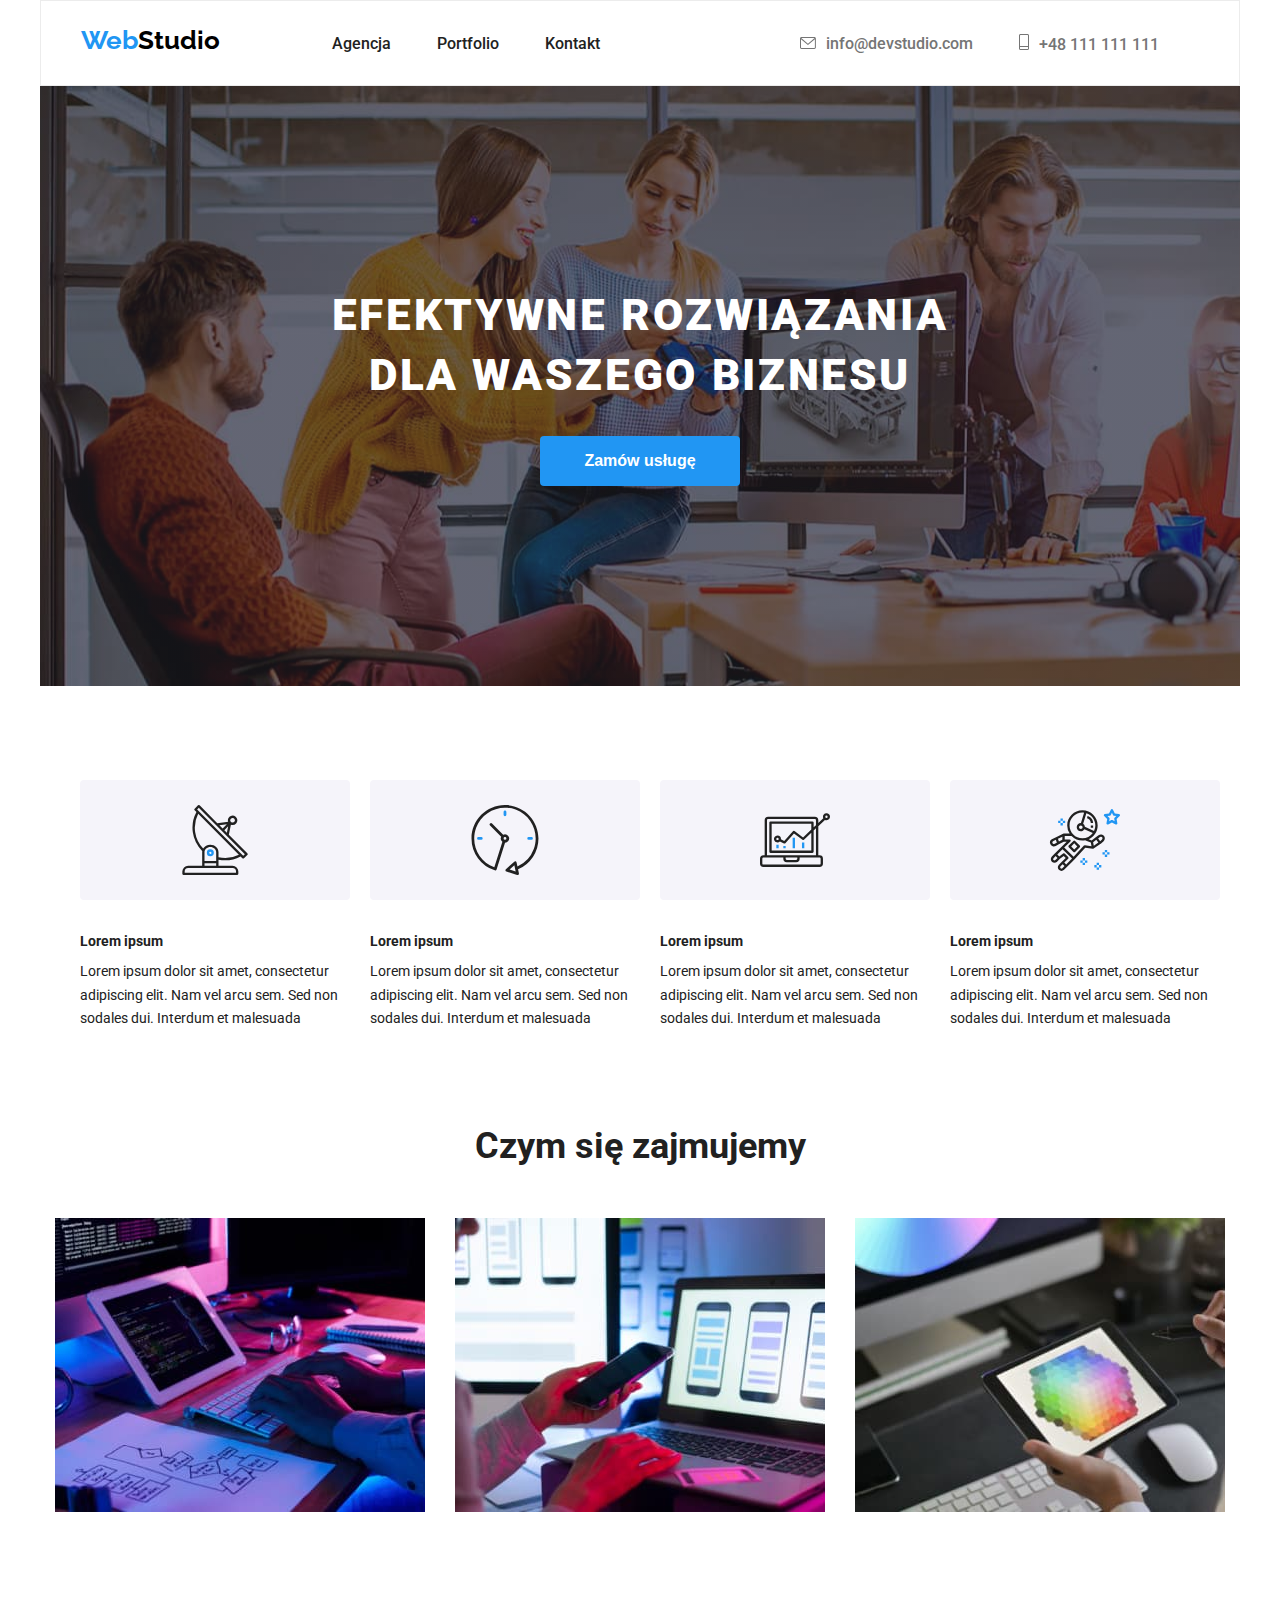
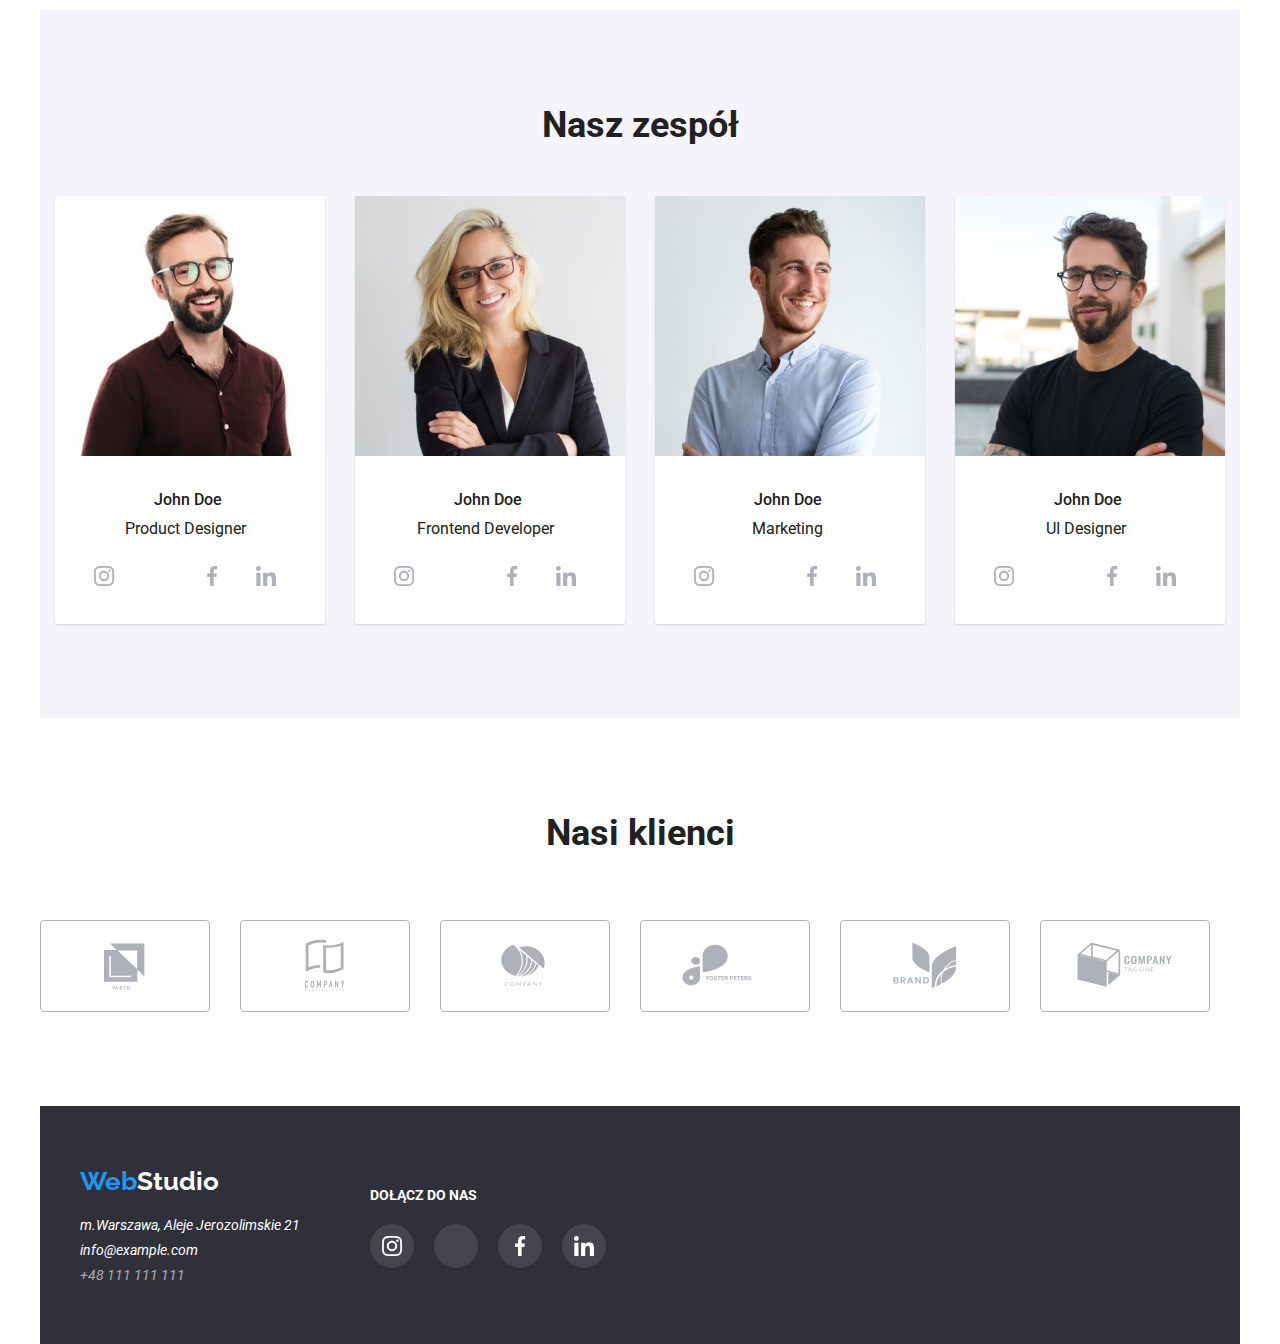
==== index.html @ 2e599bbd "homework-05" ====
<!DOCTYPE html>
<html lang="pl">
  <head class="container">
    <link rel="preconnect" href="https://fonts.googleapis.com" />
    <link rel="preconnect" href="https://fonts.gstatic.com" crossorigin />
    <link
      href="https://fonts.googleapis.com/css2?family=Raleway:wght@700&family=Roboto:wght@400;500;700;900&display=swap"
      rel="stylesheet"
    />
    <title>Studio</title>
    <link
      rel="stylesheet"
      href="https://cdnjs.cloudflare.com/ajax/libs/modern-normalize/1.1.0/modern-normalize.min.css"
      integrity="sha512-wpPYUAdjBVSE4KJnH1VR1HeZfpl1ub8YT/NKx4PuQ5NmX2tKuGu6U/JRp5y+Y8XG2tV+wKQpNHVUX03MfMFn9Q=="
      crossorigin="anonymous"
      referrerpolicy="no-referrer"
    />
    <link rel="stylesheet" href="./css/styles.css" />
  </head>
  <body>
    <header class="container">
      <nav class="section-nav">
        <ul>
          <div class="section-logo">
            <li>
              <a class="fontweight-700 logo" href="./index.html"
                ><span class="web">Web</span><span class="studio">Studio</span></a
              >
            </li>
          </div>
         <div class="navigation"> <div class="section-navlinks">
            <li>
              <a class="fontweight-500 nav-link agency" href="html://agencja.pl"
                >Agencja</a
              >
            </li>
            <li>
              <a class="fontweight-500 nav-link portfolio" href="./portfolio.html"
                >Portfolio</a
              >
            </li>
            <li>
              <a class="fontweight-500 nav-link contact" href="html://kontakt.pl"
                >Kontakt</a
              >
            </li>
          </div>
          <div class="section-navcontacts">
            <li>
              <a class="fontweight-500 nav-link mail contact-mail" href="mailto:info@devstudio.com"
                ><svg class="nav-svg01"><use href="./images/icons.svg#icon-envelope"></use></svg>info@devstudio.com</a
              ></li>
            <li>
              <a class="fontweight-500 nav-link telefon number-contact" href="tel:+48111111111"
                ><svg class="nav-svg02"><use href="./images/icons.svg#icon-phone"></use></svg>+48 111 111 111</a
              >
            </li>
          </div></div>
        </ul>
      </nav>
    </header>
    <main>
      <div class="section-background-1 container">
        <section>
        <h1>EFEKTYWNE ROZWIĄZANIA DLA WASZEGO BIZNESU</h1>
          <button class="button-service fontweight-700" type="button">
            Zamów usługę
          </button>
      </section></div>
      <section class="container">
        <ul class="section-lorem">
          <li class="card"><svg class="group-01"><use href="./images/icons.svg#icon-antenna"></use></svg>
            <h2 class="section-heading fontweight-700">Lorem ipsum</h2>
          <p class="section-text">
            Lorem ipsum dolor sit amet, consectetur adipiscing elit. Nam vel
            arcu sem. Sed non sodales dui. Interdum et malesuada
          </p></li>
          <li class="card"><svg class="group-01"><use href="./images/icons.svg#icon-clock"></use></svg>
            <h2 class="section-heading fontweight-700">Lorem ipsum</h2>
          <p class="section-text">
            Lorem ipsum dolor sit amet, consectetur adipiscing elit. Nam vel
            arcu sem. Sed non sodales dui. Interdum et malesuada
          </p></li>
          <li class="card"><svg class="group-01"><use href="./images/icons.svg#icon-diagram"></use></svg><h2 class="section-heading fontweight-700">Lorem ipsum</h2>
          <p class="section-text">
            Lorem ipsum dolor sit amet, consectetur adipiscing elit. Nam vel
            arcu sem. Sed non sodales dui. Interdum et malesuada
          </p></li>
          <li class="card"><svg class="group-01"><use href="./images/icons.svg#icon-astronaut"></use></svg><h2 class="section-heading fontweight-700">Lorem ipsum</h2>
          <p class="section-text">
            Lorem ipsum dolor sit amet, consectetur adipiscing elit. Nam vel
            arcu sem. Sed non sodales dui. Interdum et malesuada
          </p></li>
        </ul>
      </section>
      <section class="container">
        <h2 class="section-header fontweight-700 container">Czym się zajmujemy</h2>
        <ul class="section-pictures container">
          <li>
            <img class="box-picture"
              src="images/picture1.jpg"
              alt="picture of a computer"
              width="370"
              height="294"
            />
          </li>
          <li>
            <img class="box-picture"
              src="images/picture2.jpg"
              alt="picture of a telephone"
              width="370"
              height="294"
            />
          </li>
          <li>
            <img 
              src="images/picture3.jpg"
              alt="picture of a tablet"
              width="370"
              height="294"
            />
          </li>
        </ul>
      </section>
      <section class="container">
        <h2 class="section-header02 fontweight-700">Nasz zespół</h2>
        <ul class="section-team container">
          <li>
            <figure class="team-member">
              <img
                src="images/picture4.jpg"
                alt="picture of a men with glasses"
                width="270"
                height="260"
              />
              <figcaption>
                <p class="fontweight-500 gallery-name">John Doe</p>
                <p class="gallery-description01">Product Designer</p>
                  <ul class="list-clients">
                    <li class="team-icon">
                      <a class="team-icon-border" href="#">
                        <svg class="list-icons" width="20x" height="20px">
                          <use
                            href="./images/icons.svg#icon-instagram"
                          ></use></svg>
                      </a>
                    </li>
  
                    <li class="team-icon">
                      <a class="team-icon-border" href="#">
                        <svg class="list-icons icon-twitter" width="20x" height="20px">
                          <use href="./images/icons.svg#icon-twitter"></use></svg>
                      </a>
                    </li>
  
                    <li class="team-icon">
                      <a class="team-icon-border" href="#">
                        <svg class="list-icons" width="20x" height="20px">
                          <use href="./images/icons.svg#icon-facebook"></use></svg>
                      </a>
                    </li>
  
                    <li class="team-icon">
                      <a class="team-icon-border" href="#">
                        <svg class="list-icons" width="20x" height="20px">
                          <use href="./images/icons.svg#icon-linkedin"></use></svg>
                      </a>
                    </li>
                  </ul></li>
              </figcaption>
            </figure>
          </li>
          <li>
            <figure class="team-member">
              <img
                src="images/picture5.jpg"
                alt="picture of a woman"
                width="270"
                height="260"
              />
              <figcaption>
                <p class="fontweight-500 gallery-name">John Doe</p>
                <p class="gallery-description02">Frontend Developer</p>
                <ul class="list-clients">
                  <li class="team-icon">
                    <a class="team-icon-border" href="#">
                      <svg class="list-icons" width="20x" height="20px">
                        <use
                          href="./images/icons.svg#icon-instagram"
                        ></use></svg>
                    </a>
                  </li>

                  <li class="team-icon">
                    <a class="team-icon-border" href="#">
                      <svg class="list-icons" width="20x" height="20px">
                        <use href="./images/icons.svg#icon-twitter"></use></svg>
                    </a>
                  </li>

                  <li class="team-icon">
                    <a class="team-icon-border" href="#">
                      <svg class="list-icons" width="20x" height="20px">
                        <use href="./images/icons.svg#icon-facebook"></use></svg>
                    </a>
                  </li>

                  <li class="team-icon">
                    <a class="team-icon-border" href="#">
                      <svg class="list-icons" width="20x" height="20px">
                        <use href="./images/icons.svg#icon-linkedin"></use></svg>
                    </a>
                  </li>
                </ul>
              </figcaption>
            </figure>
          </li>
          <li>
            <figure class="team-member">
              <img
                src="images/picture6.jpg"
                alt="mpicture of a happy men"
                width="270"
                height="260"
              />
              <figcaption>
                <p class="fontweight-500 gallery-name">John Doe</p>
                <p class="gallery-description03">Marketing</p>
                <ul class="list-clients">
                  <li class="team-icon">
                    <a class="team-icon-border" href="#">
                      <svg class="list-icons" width="20x" height="20px">
                        <use
                          href="./images/icons.svg#icon-instagram"
                        ></use></svg>
                    </a>
                  </li>

                  <li class="team-icon">
                    <a class="team-icon-border" href="#">
                      <svg class="list-icons" width="20x" height="20px">
                        <use href="./images/icons.svg#icon-twitter-1"></use></svg>
                    </a>
                  </li>

                  <li class="team-icon">
                    <a class="team-icon-border" href="#">
                      <svg class="list-icons" width="20x" height="20px">
                        <use href="./images/icons.svg#icon-facebook"></use></svg>
                    </a>
                  </li>

                  <li class="team-icon">
                    <a class="team-icon-border" href="#">
                      <svg class="list-icons" width="20x" height="20px">
                        <use href="./images/icons.svg#icon-linkedin"></use></svg>
                    </a>
                  </li>
                </ul>
              </figcaption>
            </figure>
          </li>
          <li>
            <figure class="team-member02">
              <img
                src="images/picture7.jpg"
                alt="picture of a men"
                width="270"
                height="260"
              />
              <figcaption>
                <p class="fontweight-500 gallery-name">John Doe</p>
                <p class="gallery-description04">UI Designer</p>
                <ul class="list-clients">
                  <li class="team-icon">
                    <a class="team-icon-border" href="#">
                      <svg class="list-icons" width="20x" height="20px">
                        <use
                          href="./images/icons.svg#icon-instagram"
                        ></use></svg>
                    </a>
                  </li>

                  <li class="team-icon">
                    <a class="team-icon-border" href="#">
                      <svg class="list-icons" width="20x" height="20px">
                        <use href="./images/icons.svg#icon-twitter"></use></svg>
                    </a>
                  </li>

                  <li class="team-icon">
                    <a class="team-icon-border" href="#">
                      <svg class="list-icons" width="20x" height="20px">
                        <use href="./images/icons.svg#icon-facebook"></use></svg>
                    </a>
                  </li>

                  <li class="team-icon">
                    <a class="team-icon-border" href="#">
                      <svg class="list-icons" width="20x" height="20px">
                        <use href="./images/icons.svg#icon-linkedin"></use></svg>
                    </a>
                  </li>
                </ul>
              </figcaption>
            </figure>
          </li>
        </ul>
      </section>
      <section class="container">
        <h2 class="section-header03 fontweight-700">Nasi klienci</h2>
        <ul class="list-clients">
          <li class="item-client">
            <a class="item-border" href="#">
              <svg class="list-icons" width="106x" height="60.04px">
                <use href="./images/icons.svg#icon-client1"></use></svg>
            </a>
          </li>

          <li class="item-client">
            <a class="item-border" href="#">
              <svg class="list-icons" width="106x" height="60.04px">
                <use href="./images/icons.svg#icon-client2"></use></svg>
            </a>
          </li>

          <li class="item-client">
            <a class="item-border" href="#">
              <svg class="list-icons" width="106x" height="60.04px">
                <use href="./images/icons.svg#icon-client3"></use></svg>
            </a>
          </li>

          <li class="item-client">
            <a class="item-border" href="#">
              <svg class="list-icons" width="106x" height="60.04px">
                <use href="./images/icons.svg#icon-client4"></use></svg>
            </a>
          </li>

          <li class="item-client">
            <a class="item-border" href="#">
              <svg class="list-icons" width="106x" height="60.04px">
                <use href="./images/icons.svg#icon-client5"></use></svg>
            </a>
          </li>

          <li class="item-client">
            <a class="item-border" href="#">
              <svg class="list-icons" width="106x" height="60.04px">
                <use href="./images/icons.svg#icon-client6"></use></svg>
            </a>
          </li>
        </ul>
        </section>
    </main>
    <footer class="container section-footer footer01">
      <div class="foot-addres">
      <a class="fontweight-700 logo logo-footer" href="html://webstudio.pl"
        ><span class="web">Web</span><span class="studio2">Studio</span></a
      >
<address class="address-footer">
        <p class="address">m.Warszawa, Aleje Jerozolimskie 21</p>
        <p class="mail footer-link">info@example.com</p>
        <p class="number footer-link">+48 111 111 111</p>
        </div></div>
        <div class="social-media-box">
        <p class="fontweight-700 text-footer">DOŁĄCZ DO NAS</p>
    
          <ul class="list-social-media">
            <li class="social-media-icon">
              <a class="social-media-icon-border" href="#">
                <svg class="list-icons" width="20x" height="20px">
                  <use href="./images/icons.svg#icon-instagram"></use></svg>
              </a>
            </li>

            <li class="social-media-icon">
              <a class="social-media-icon-border" href="#">
                <svg class="list-icons" width="20x" height="20px">
                  <use href="./images/icons.svg#icon-twitter"></use></svg>
              </a>
            </li>

            <li class="social-media-icon">
              <a class="social-media-icon-border" href="#">
                <svg class="list-icons" width="20x" height="20px">
                  <use href="./images/icons.svg#icon-facebook"></use></svg>
              </a>
            </li>

            <li class="social-media-icon">
              <a class="social-media-icon-border" href="#">
                <svg class="list-icons" width="20x" height="20px">
                  <use href="./images/icons.svg#icon-linkedin"></use></svg>
              </a>
            </li>
          </ul>
        </address>
    </footer>
  </body>
</html>
---- css/styles.css ----
:root{
    --accent-color:#2196f3;
    --white-text:#ffffff;
    --black-text:#000000;
    --main-text-color:#212121;
    --main-description-color:#757575;
    --footer-background: #2f303a;
    --bottom-main-description-color: rgba(255, 255, 255, 0.6);
    --footer-socialmedia-icon: rgba(255, 255, 255, 0.1);
    --portfolio-filter:#f5f4fa;
   


    --background-color: #e5e5e5;
    --footer-address:#ffffff99;
    --color-one: #EEEEEE;
    --color-two: #ECECEC;
    --color-04:#AFB1B8;
}

/* Global */

*,
*::before,
*::after {
    margin: 0;
   padding: 0;
   box-sizing: border-box;
   }

/* Header */

/* Main Header */

/* Our assests */

/* What we do */

/* Our team */

/* Our clients */

/* Footer */

/* Portfolio */


.fontweight-500{
    font-weight: 500;
}
.fontweight-600{
    font-weight: 600;
}
.fontweight-700{
    font-weight: 700;
}
header{
    margin: 0 auto;
    background-color:var(--white-text);
}
main{
    margin: 0 auto;
}
.nav-link:hover, .nav-link:focus{
    color:var(--accent-color);
    font-size: 14px;
    line-height: 1.14;
    text-decoration: none;
}
.agency{
    text-decoration: none;
    color: var(--main-text-color);
}
.portfolio{
    text-decoration: none;
    color: var(--main-text-color);
}
.contact{
    text-decoration: none;
    color: var(--main-text-color);
}
body{
    font-family: "Roboto", "sans-serif";
    color: var(--main-text-color);
    background-color: var(--white-text);
}
button:hover, button:focus{
    color: var(--white-text);
    background-color: var(--accent-color);
    cursor: pointer;
    box-shadow: 0px 3px 1px 0px #0000001A;
}
.gallery{
    font-size: 18px;
    line-height: 2;
}
.gallery-title {
    font-size: 16px;
    line-height: 1.88;
}
.logo{
    font-size: 26px;
    font-family: "Raleway", "sans-serif";
    line-height: 1.19;
    text-decoration: none;
    padding-left: 40px;
}
footer{
    margin: 0 auto;
    background-color: var(--footer-background);
}
address{
    color: var(--footer-address);
    font-size: 14px;
    line-height: 1.17;
}
.web{
    color:var(--accent-color);
}
.studio{
    color:var(--black-text);
    text-decoration: none;
}
.studio2{
    color:var(--white-text);
    text-decoration: none;
}
span[mail]{
   cursor: pointer;
}
h1{
    color:var(--white-text);
    font-size: 44px;
    line-height: 1.36;
    font-weight: 900;
    padding-top: 200px;
    padding-left: 250px;
    padding-right: 250px;
    letter-spacing: 0.06em;
    text-align: center;
    
}
.button-service{
    color:var(--white-text);
    background-color: var(--accent-color);
    cursor:default;
    font-size: 16px;
    line-height: 1.88;
    border-radius: 4px;
    border: #2196f3;
    margin-top: 30px;
    width:200px;
    height: 50px;
    align-items: center;
    margin-bottom: 200px;
    margin-left: 500px;
    

}
.section-header{
    font-size: 36px;
    line-height: 1.17;
    flex-wrap: nowrap;
    text-align: center;
    padding-top:94px;
}
.section-header02{
    font-size: 36px;
    line-height: 1.17;
    flex-wrap: nowrap;
    text-align: center;
    padding-top: 94px;
    background-color: var(--portfolio-filter);
    margin:auto;
}
.section-header03{
    font-size: 36px;
    line-height: 1.17;
    flex-wrap: nowrap;
    text-align: center;
    padding-top: 94px;
    margin:auto;
}
.section-heading{
    line-height: 1.14;
    font-size: 14px;
    margin-top: 30px;
}
.section-text{
     line-height: 1.71;
    font-size: 14px;
}
.gallery-name{
    font-size: 16px;
    line-height: 1.19;
    padding-left: 99px;
    padding-right: 99px;
    margin-top: 30px;
}
.gallery-description01{
   font-size: 16px;
    line-height: 1.19;
    padding-left: 70px;
    padding-right: 70px;
    margin-top: 10px;
}
.gallery-description02{
    font-size: 16px;
     line-height: 1.19;
     padding-left: 62px;
     padding-right: 61px;
     margin-top: 10px;
 }
 .gallery-description03{
    font-size: 16px;
     line-height: 1.19;
     padding-left: 97px;
     padding-right: 97px;
     margin-top: 10px;
 }
 .gallery-description04{
    font-size: 16px;
     line-height: 1.19;
     padding-left: 92px;
     padding-left: 91px;
     margin-top: 10px;
 }
 span[mail2]{
    cursor: pointer;
 }
 .mail2{
    cursor: pointer;
    margin-top: 9px;
    color: var(--main-text-color);
    text-decoration: none;
}
.number-contact{
color: var(--main-description-color);
text-decoration: none;
}

.contact-mail{
    text-decoration: none;
    color:var(--main-description-color);
}
.mail{
    cursor: pointer;
    margin-top: 9px;
}
.footer-link:hover, .footer-link:focus{
    color:var(--accent-color);
    font-size: 14px;
    line-height: 1.14;
}
.container{
    width: 1200px;
    margin:0 auto;
}
.section-nav{
    border: 1px solid var(--color-two);
    justify-content: space-between;
}
.navigation{
    display: inline-flex;
    align-content: space-between;
    align-items: center;
}
.section-navlinks{
    display: inline-flex;
    list-style: none;
    color: var(--main-text-color);
    padding-left: 15px;
    gap:46px;
        margin-left: 93px;
        padding-top: 32px;
        padding-bottom: 32px;
    }
.section-logo{
    display: inline-flex;
    list-style: none;
    padding-top: 24px;
    padding-bottom: 25px;
    
}
.section-navcontacts{
    display: inline-flex;
    list-style: none;
    color: var(--main-description-color);
gap:46px;
padding-left: 200px;}
.section-lorem{
    display:flex;
    list-style: none;
    padding-top: 94px;
    padding-left: 40px;
    }
    .section-text{
        margin-top: 10px;
    }
.section-pictures{
    display: inline-flex;
    list-style: none;
    justify-content: center;
    padding-bottom: 94px;
    padding-top: 50px;
    padding-left: 215px;
    padding-right: 215px;
}
.section-team{
    display: inline-flex;
    list-style: none;
    background-color: var(--portfolio-filter);
    padding-top: 50px;
    padding-left: 15px;
    padding-bottom: 94px;

}
.section-footer{
    text-decoration: none;
    padding-top: 60px;
    display: flex;
    flex-direction: row;
}
.logo-footer{
    padding-left: 40px;

}
.section-buttons{
    display: inline-flex;
    list-style: none;
    justify-content: center;
}
.section-cards{
    display:flex;
    list-style: none;
    justify-content: center;
    flex-wrap: wrap;
    row-gap: 30px;
    padding-bottom: 94px;
    margin-top: 56px;
}
.section-photo:hover{
    box-shadow: 1px 4px 6px 0px rgba(0, 0, 0, 0.1);
}
.section-photo2:hover{
    box-shadow: 0px 3px rgba(0, 0, 0, 0.1);
    }
.buttons{
    border-radius: 4px;
    border-color: var(--portfolio-filter);
    margin-right: 8px;
}
.section-photo{
    border: 1px solid var(--color-one);
    margin-right: 30px;
    margin-bottom: 30px;
}
.section-photo2{
    border: 1px solid var(--color-one);
    margin-right: 30px;
    margin-bottom: 30px;
}
.lorem-title01{
    padding-left: 215px;
    padding-top: 94px;
    
}
.lorem-text01{
    padding-top: 94px;
    margin-top: 10px;
}
.buttons{
    font-size: 16px;
    line-height: 1.14;
    padding-top: 6px;
    padding-left: 22px;
    padding-bottom: 6px;
    padding-right: 22px;
    height: 38px;

}
.buttons1{
    width: 121px;
}
.buttons2{
    width: 93px;
}
.buttons3{
    width: 114px;
}
.buttons4{
    width: 91px;
}
.buttons5{
    border-radius: 4px;
    border-color: var(--portfolio-filter);
    width: 121px;
    height: 38px;
}
.section-buttons{
    margin-top:94px;
    margin-bottom: 50px;
}
.cards{
    width: 370px;
    height:404px;
}
.card-title{
    padding-left: 24px;
    padding-right: 24px;
    margin-top: 20px;
}
.card-subtitle{
    padding-left: 24px;
    padding-right: 24px;
    padding-bottom: 20px;
    margin-top: 4px;
}
.card-photo{
    flex-basis: calc((100% - (2 * 30px)) / 3);
}
.address-footer{
    padding-left: 40px;
    text-decoration: none;
    padding-bottom: 60px;
    color: var(--white-text);
}
.team-member{
    border-radius:3px;
    border-color: rgba(0,0,0,0.12);
    width: 270px;
    height: 428px;
    margin-right: 30px;
    background-color:var(--white-text);
    box-shadow: 0px 1px 2px rgba(0, 0, 0, 0.14);
}
.team-member02{
    border-radius:3px;
    border-color: rgba(0,0,0,0.12);
    width: 270px;
    height: 428px;
    background-color:var(--white-text);
    box-shadow: 0px 1px 2px rgba(0, 0, 0, 0.14);
}
.box-picture{
    margin-right: 30px;
}
.address{
margin-top: 20px;
}
.number{
    margin-top: 9px;
    color: var(--footer-address);
}
.tekstowa-klasa{
    display: flex;
    justify-content: center;
}
.sort{
    margin:0 auto;
}
.group-01{
    background-color: var(--portfolio-filter);
    width: 270px;
    height: 120px;
    border-radius: 4px;
    padding-top: 25px;
    padding-bottom: 25px;
}
.group-02{
width: 206px;
height: 56px;
margin-top: 16px;
justify-content: center;
padding-left: 35px;
}
.nav-svg01{
    width: 16px;
    height: 12px;
    margin-right: 10px;
    color:var(--main-description-color);
}
.nav-svg02{
    width: 10px;
    height: 16px;
    margin-right: 10px;
}
.nav-svg01:hover,
.nav-svg01:focus {
stroke: var(--accent-color);
}
.nav-svg02:hover,
.nav-svg02:focus {
  stroke: var(--accent-color);
}
 
.clients{
    display: inline-flex;
    list-style: none;
    margin-top: 50px;
    padding-bottom: 94px;
 justify-content: center;
 padding-left: 10px;
}

.client{
    width: 170px;
    height: 92px;
    border: solid 1px;
    border-color: var(--color-04);
    border-radius: 4px;
    padding-top: 20px;
    padding-bottom: 18px;
    margin-right: 30px;
}
.client02{
    width: 170px;
    height: 92px;
    border: solid 1px;
    border-color: var(--color-04);
    border-radius: 4px;
    padding-top: 20px;
    padding-bottom: 18px;
}
.text-footer{
    color: var(--white-text);
    font-family: "Roboto", "sans-serif";
    font-size: 14px;
    line-height: 1.14;
    display: flex;
    flex-direction: column;
    padding-top: 10px;
   
}
.social-links{
    margin-top: 20px;
    display: flex;
    flex-direction: row;
    list-style: none;
}
.social-links2{
    margin-top: 20px;
    display: flex;
    flex-direction: row;
}
.social-link{
    width: 20px;
    height: 20px;
    margin-right:10px;
    align-items: center;
}
.social-media-border{
    display: flex;
align-items: center;
    width: 44px;
    height: 44px;
    background-color: var(--footer-socialmedia-icon);
    border-radius: 50px;
}
.social-media-border:hover, 
.social-media-border:focus{
    cursor: pointer;
background-color: var(--accent-color);

}
.client:hover{
    border-color: var(--accent-color);
    color:var(--accent-color);
    cursor: pointer;
}
.client02{
    border-color: var(--accent-color);
}
.foot-addres{
display: flex;
flex-direction: column;
}
.media{
    background-color: #FFFFFF;
    width: 44px;
    height: 44px;
}
.media1{
    color: solid #AFB1B8;
}
.section-background-1 {
    background:linear-gradient(
        to bottom,
        rgba(47, 48, 58, 0.4) 0%,
        rgba(47, 48, 58, 0.4) 50%
      ),
      url(../images/team.jpg);
    max-width: 1600px;
  }
  .list-clients {
    display: flex;
    justify-content: center;
    margin-top: 16px;
  }
  
.team-icon {
    margin-right: 10px;
    padding-bottom: 30px;
    display: flex;
    align-items: center;
  }
  .team-icon-border {
    text-decoration: none;
    display: flex;
    align-items: center;
    width: 44px;
    height: 44px;
    border-radius: 50px;
  }  
  .list-icons {
    text-decoration: none;
  }
  .team-icon-border:hover,
  .team-icon-border:focus {
    --color3: var(--white-text);
    background-color: var(--accent-color);
  }  
  .list-social-media {
    display: flex;
    justify-content: center;
    text-decoration: none;
    list-style: none;
    margin-top: 20px;
  }
  .social-media-icon {
    margin-right: 20px;
    --color3: var(--white-text);
  }
  .social-media-box {
    display: flex;
    flex-wrap: wrap;
    width: 206px;
    height: 80px;
    margin-left: 70px;
    padding-top: 12px;
  }
  .social-media-icon-border:hover,
.social-media-icon-border:focus {
  background-color: var(--accent-color);
}
.social-media-icon-border{
    width: 44px;
    height: 44px;
    border-radius: 50px;
}
.list-clients {
    display: flex;
    justify-content: center;
  }
  .item-client {
    margin-right: 30px;
    list-style: none;
    margin-top: 50px;
    padding-bottom: 94px;
  justify-content: center;

  }
  .item-border {
    text-decoration: none;
    display: flex;
    align-items: center;
    width: 170px;
    height: 92px;
    border: 1px solid #afb1b8;
    border-radius: 4px;
  }
  .item-border:hover,
.item-border:focus {
  border: 1px solid var(--accent-color);
  --color3: var(--accent-color);
  --color2: var(--accent-color);
}
.list-icons {
    list-style: none;
  }
  .social-media-icon-border{
    text-decoration: none;
    display: flex;
    align-items: center;
    width: 44px;
    height: 44px;
    background-color: var(--footer-socialmedia-icon);
    border-radius: 50px;}
    .icon-twitter{
        fill:#afb1b8;}
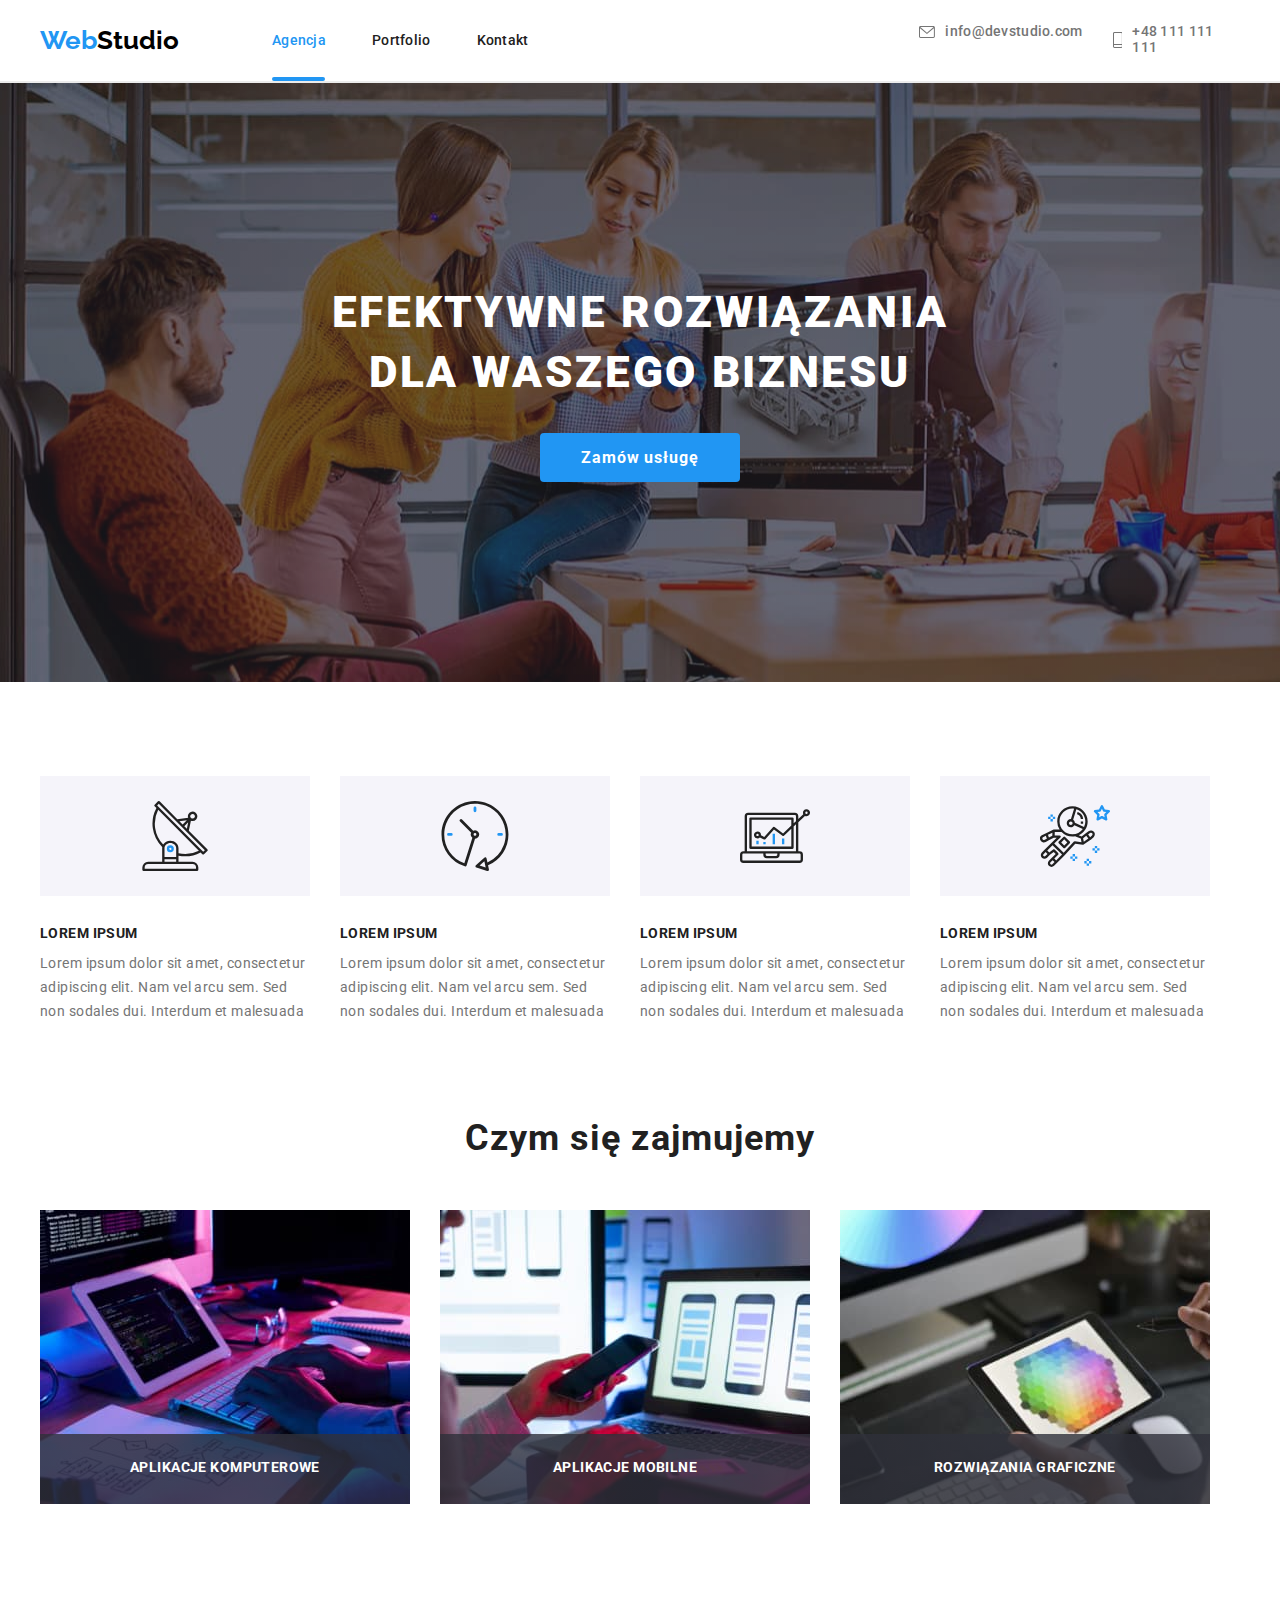
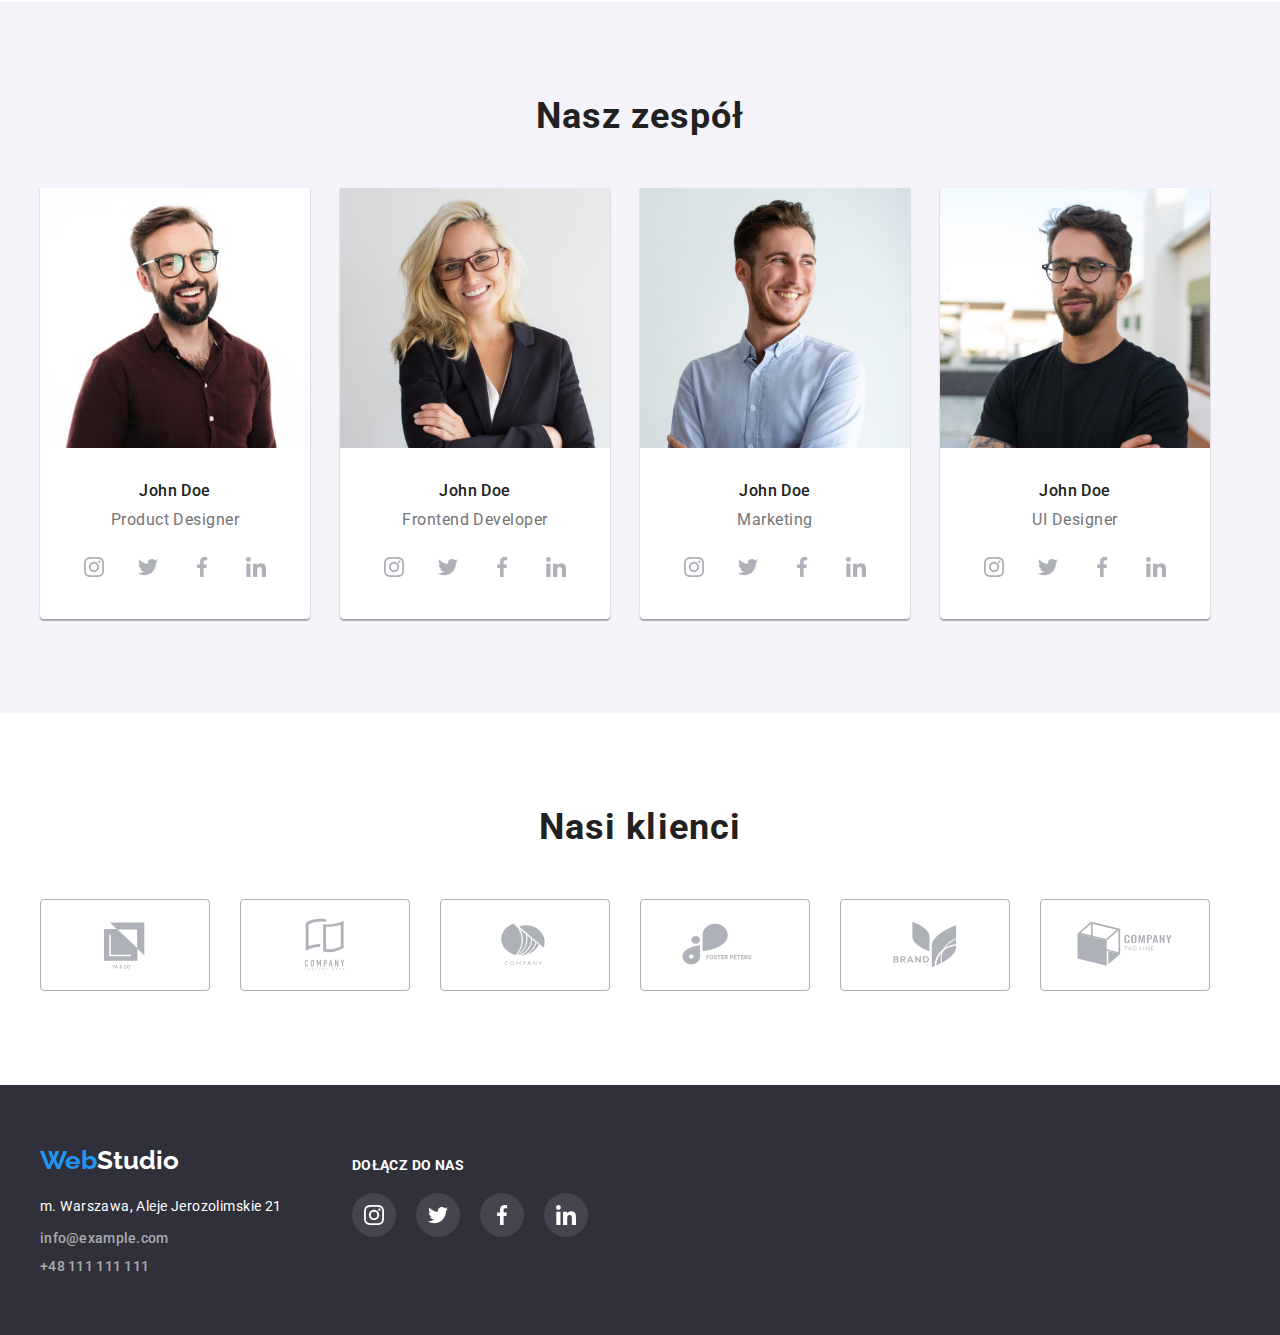
==== commit f80bcd8d: "homework05" ====
--- a/index.html
+++ b/index.html
@@ -1,13 +1,16 @@
 <!DOCTYPE html>
 <html lang="pl">
-  <head class="container">
+  <head>
+    <meta charset="UTF-8" />
+    <meta http-equiv="X-UA-Compatible" content="IE=edge" />
+    <meta name="viewport" content="width=device-width, initial-scale=1.0" />
+    <title>Studio</title>
     <link rel="preconnect" href="https://fonts.googleapis.com" />
     <link rel="preconnect" href="https://fonts.gstatic.com" crossorigin />
     <link
       href="https://fonts.googleapis.com/css2?family=Raleway:wght@700&family=Roboto:wght@400;500;700;900&display=swap"
       rel="stylesheet"
     />
-    <title>Studio</title>
     <link
       rel="stylesheet"
       href="https://cdnjs.cloudflare.com/ajax/libs/modern-normalize/1.1.0/modern-normalize.min.css"
@@ -15,388 +18,423 @@
       crossorigin="anonymous"
       referrerpolicy="no-referrer"
     />
-    <link rel="stylesheet" href="./css/styles.css" />
+    <link href="css/styles.css" rel="stylesheet" />
   </head>
   <body>
-    <header class="container">
-      <nav class="section-nav">
-        <ul>
-          <div class="section-logo">
-            <li>
-              <a class="fontweight-700 logo" href="./index.html"
-                ><span class="web">Web</span><span class="studio">Studio</span></a
+    <header>
+      <div class="container">
+        <div class="box1">
+          <a class="logo-black" href="./index.html"
+            ><span class="logo-web">Web</span>Studio</a
+          >
+          <nav>
+            <ul class="navigation-links">
+              <li class="list-navigation">
+                <a class="link-active" href="./index.html">Agencja</a>
+              </li>
+              <li class="list-navigation">
+                <a class="link" href="./portfolio.html">Portfolio</a>
+              </li>
+              <li class="list-navigation">
+                <a class="link" href="#">Kontakt</a>
+              </li>
+            </ul>
+          </nav>
+          <ul class="contact-links-top">
+            <li class="list-contact">
+              <a class="link-contact" href="mailto:info@devstudio.com">
+                <svg class="icons-contact" width="16px" height="12px">
+                  <use href="./images/icons.svg#icon-envelope"></use></svg
+                >info@devstudio.com</a
               >
             </li>
-          </div>
-         <div class="navigation"> <div class="section-navlinks">
-            <li>
-              <a class="fontweight-500 nav-link agency" href="html://agencja.pl"
-                >Agencja</a
+            <li class="list-contact">
+              <a class="link-contact" href="tel:+48111111111"
+                ><svg class="icons-contact" width="10px" height="16px">
+                  <use href="./images/icons.svg#icon-phone"></use></svg
+                >+48 111 111 111</a
               >
             </li>
-            <li>
-              <a class="fontweight-500 nav-link portfolio" href="./portfolio.html"
-                >Portfolio</a
-              >
-            </li>
-            <li>
-              <a class="fontweight-500 nav-link contact" href="html://kontakt.pl"
-                >Kontakt</a
-              >
-            </li>
-          </div>
-          <div class="section-navcontacts">
-            <li>
-              <a class="fontweight-500 nav-link mail contact-mail" href="mailto:info@devstudio.com"
-                ><svg class="nav-svg01"><use href="./images/icons.svg#icon-envelope"></use></svg>info@devstudio.com</a
-              ></li>
-            <li>
-              <a class="fontweight-500 nav-link telefon number-contact" href="tel:+48111111111"
-                ><svg class="nav-svg02"><use href="./images/icons.svg#icon-phone"></use></svg>+48 111 111 111</a
-              >
-            </li>
-          </div></div>
-        </ul>
-      </nav>
+          </ul>
+        </div>
+      </div>
+      <div class="header-line"></div>
     </header>
     <main>
-      <div class="section-background-1 container">
-        <section>
-        <h1>EFEKTYWNE ROZWIĄZANIA DLA WASZEGO BIZNESU</h1>
-          <button class="button-service fontweight-700" type="button">
-            Zamów usługę
-          </button>
-      </section></div>
-      <section class="container">
-        <ul class="section-lorem">
-          <li class="card"><svg class="group-01"><use href="./images/icons.svg#icon-antenna"></use></svg>
-            <h2 class="section-heading fontweight-700">Lorem ipsum</h2>
-          <p class="section-text">
-            Lorem ipsum dolor sit amet, consectetur adipiscing elit. Nam vel
-            arcu sem. Sed non sodales dui. Interdum et malesuada
-          </p></li>
-          <li class="card"><svg class="group-01"><use href="./images/icons.svg#icon-clock"></use></svg>
-            <h2 class="section-heading fontweight-700">Lorem ipsum</h2>
-          <p class="section-text">
-            Lorem ipsum dolor sit amet, consectetur adipiscing elit. Nam vel
-            arcu sem. Sed non sodales dui. Interdum et malesuada
-          </p></li>
-          <li class="card"><svg class="group-01"><use href="./images/icons.svg#icon-diagram"></use></svg><h2 class="section-heading fontweight-700">Lorem ipsum</h2>
-          <p class="section-text">
-            Lorem ipsum dolor sit amet, consectetur adipiscing elit. Nam vel
-            arcu sem. Sed non sodales dui. Interdum et malesuada
-          </p></li>
-          <li class="card"><svg class="group-01"><use href="./images/icons.svg#icon-astronaut"></use></svg><h2 class="section-heading fontweight-700">Lorem ipsum</h2>
-          <p class="section-text">
-            Lorem ipsum dolor sit amet, consectetur adipiscing elit. Nam vel
-            arcu sem. Sed non sodales dui. Interdum et malesuada
-          </p></li>
-        </ul>
-      </section>
-      <section class="container">
-        <h2 class="section-header fontweight-700 container">Czym się zajmujemy</h2>
-        <ul class="section-pictures container">
-          <li>
-            <img class="box-picture"
-              src="images/picture1.jpg"
-              alt="picture of a computer"
-              width="370"
-              height="294"
-            />
-          </li>
-          <li>
-            <img class="box-picture"
-              src="images/picture2.jpg"
-              alt="picture of a telephone"
-              width="370"
-              height="294"
-            />
-          </li>
-          <li>
-            <img 
-              src="images/picture3.jpg"
-              alt="picture of a tablet"
-              width="370"
-              height="294"
-            />
-          </li>
-        </ul>
-      </section>
-      <section class="container">
-        <h2 class="section-header02 fontweight-700">Nasz zespół</h2>
-        <ul class="section-team container">
-          <li>
-            <figure class="team-member">
-              <img
-                src="images/picture4.jpg"
-                alt="picture of a men with glasses"
-                width="270"
-                height="260"
-              />
-              <figcaption>
-                <p class="fontweight-500 gallery-name">John Doe</p>
-                <p class="gallery-description01">Product Designer</p>
-                  <ul class="list-clients">
-                    <li class="team-icon">
-                      <a class="team-icon-border" href="#">
-                        <svg class="list-icons" width="20x" height="20px">
-                          <use
-                            href="./images/icons.svg#icon-instagram"
-                          ></use></svg>
-                      </a>
-                    </li>
-  
-                    <li class="team-icon">
-                      <a class="team-icon-border" href="#">
-                        <svg class="list-icons icon-twitter" width="20x" height="20px">
-                          <use href="./images/icons.svg#icon-twitter"></use></svg>
-                      </a>
-                    </li>
-  
-                    <li class="team-icon">
-                      <a class="team-icon-border" href="#">
-                        <svg class="list-icons" width="20x" height="20px">
-                          <use href="./images/icons.svg#icon-facebook"></use></svg>
-                      </a>
-                    </li>
-  
-                    <li class="team-icon">
-                      <a class="team-icon-border" href="#">
-                        <svg class="list-icons" width="20x" height="20px">
-                          <use href="./images/icons.svg#icon-linkedin"></use></svg>
-                      </a>
-                    </li>
-                  </ul></li>
-              </figcaption>
-            </figure>
-          </li>
-          <li>
-            <figure class="team-member">
-              <img
-                src="images/picture5.jpg"
-                alt="picture of a woman"
-                width="270"
-                height="260"
-              />
-              <figcaption>
-                <p class="fontweight-500 gallery-name">John Doe</p>
-                <p class="gallery-description02">Frontend Developer</p>
+      <div class="main-headline-box">
+        <section class="section-background-1">
+          <h1 class="main-headline">
+            EFEKTYWNE ROZWIĄZANIA <br />
+            DLA WASZEGO BIZNESU
+          </h1>
+          <div class="box3">
+            <button type="button" class="service-order" data-modal-open>
+              Zamów usługę
+            </button>
+          </div>
+        </section>
+      </div>
+      <div class="container">
+        <section class="section">
+          <ul class="list-assets">
+            <li class="item-assest">
+              <div class="assets-icon-box">
+                <svg class="icons-assets" width="70px" height="70px">
+                  <use href="./images/icons.svg#icon-antenna"></use>
+                </svg>
+              </div>
+              <h3 class="assets">LOREM IPSUM</h3>
+              <p class="assets-description">
+                Lorem ipsum dolor sit amet, consectetur adipiscing elit. Nam vel
+                arcu sem. Sed non sodales dui. Interdum et malesuada
+              </p>
+            </li>
+            <li class="item-assest">
+              <div class="assets-icon-box">
+                <svg class="icons-assets" width="70px" height="70px">
+                  <use href="./images/icons.svg#icon-clock"></use>
+                </svg>
+              </div>
+              <h3 class="assets">LOREM IPSUM</h3>
+              <p class="assets-description">
+                Lorem ipsum dolor sit amet, consectetur adipiscing elit. Nam vel
+                arcu sem. Sed non sodales dui. Interdum et malesuada
+              </p>
+            </li>
+            <li class="item-assest">
+              <div class="assets-icon-box">
+                <svg class="icons-assets" width="70px" height="70px">
+                  <use href="./images/icons.svg#icon-diagram"></use>
+                </svg>
+              </div>
+              <h3 class="assets">LOREM IPSUM</h3>
+              <p class="assets-description">
+                Lorem ipsum dolor sit amet, consectetur adipiscing elit. Nam vel
+                arcu sem. Sed non sodales dui. Interdum et malesuada
+              </p>
+            </li>
+            <li class="item-assest">
+              <div class="assets-icon-box">
+                <svg class="icons-assets" width="70px" height="70px">
+                  <use href="./images/icons.svg#icon-astronaut"></use>
+                </svg>
+              </div>
+              <h3 class="assets">LOREM IPSUM</h3>
+              <p class="assets-description">
+                Lorem ipsum dolor sit amet, consectetur adipiscing elit. Nam vel
+                arcu sem. Sed non sodales dui. Interdum et malesuada
+              </p>
+            </li>
+          </ul>
+        </section>
+      </div>
+      <div class="container">
+        <section class="section-what-we-do">
+          <h2 class="second-headline">Czym się zajmujemy</h2>
+          <ul class="list-what-we-do">
+            <li class="item-what-we-do">
+              <div class="item-description-background">
+                <img
+                  src="images/what-do-we-do/whatdowedo-1.jpg"
+                  alt="osoba pisząca na komputerze"
+                  width="370"
+                  height="294"
+                />
+                <p class="item-description">Aplikacje komputerowe</p>
+              </div>
+            </li>
+            <li class="item-what-we-do">
+              <div class="item-description-background">
+                <img
+                  src="images/what-do-we-do/whatdowedo-2.jpg"
+                  alt="osoba sprawdzająca powiadomienia na telefonie"
+                  width="370"
+                  height="294"
+                />
+                <p class="item-description">Aplikacje mobilne</p>
+              </div>
+            </li>
+            <li class="item-what-we-do">
+              <div class="item-description-background">
+                <img
+                  src="images/what-do-we-do/whatdowedo-3.jpg"
+                  alt="tablet z paletą kolorów"
+                  width="370"
+                  height="294"
+                />
+                <p class="item-description">Rozwiązania graficzne</p>
+              </div>
+            </li>
+          </ul>
+        </section>
+      </div>
+      <div class="section-background-2">
+        <div class="container">
+          <section class="section">
+            <h2 class="second-headline">Nasz zespół</h2>
+            <ul class="list-team">
+              <li class="item-team">
+                <img
+                  src="images/team-members/team-member-1.jpg"
+                  alt="John Doe Product Designer"
+                  width="270"
+                  height="260"
+                />
+                <h3 class="member-name" lang="en">John Doe</h3>
+                <p class="member-position" lang="en">Product Designer</p>
                 <ul class="list-clients">
                   <li class="team-icon">
                     <a class="team-icon-border" href="#">
                       <svg class="list-icons" width="20x" height="20px">
                         <use
                           href="./images/icons.svg#icon-instagram"
-                        ></use></svg>
-                    </a>
-                  </li>
-
-                  <li class="team-icon">
-                    <a class="team-icon-border" href="#">
-                      <svg class="list-icons" width="20x" height="20px">
-                        <use href="./images/icons.svg#icon-twitter"></use></svg>
-                    </a>
-                  </li>
-
-                  <li class="team-icon">
-                    <a class="team-icon-border" href="#">
-                      <svg class="list-icons" width="20x" height="20px">
-                        <use href="./images/icons.svg#icon-facebook"></use></svg>
-                    </a>
-                  </li>
-
-                  <li class="team-icon">
-                    <a class="team-icon-border" href="#">
-                      <svg class="list-icons" width="20x" height="20px">
-                        <use href="./images/icons.svg#icon-linkedin"></use></svg>
-                    </a>
+                        ></use></svg
+                    ></a>
+                  </li>
+                  <li class="team-icon">
+                    <a class="team-icon-border" href="#">
+                      <svg class="list-icons" width="20x" height="20px">
+                        <use href="./images/icons.svg#icon-twitter"></use></svg
+                    ></a>
+                  </li>
+                  <li class="team-icon">
+                    <a class="team-icon-border" href="#">
+                      <svg class="list-icons" width="20x" height="20px">
+                        <use href="./images/icons.svg#icon-facebook"></use></svg
+                    ></a>
+                  </li>
+                  <li class="team-icon">
+                    <a class="team-icon-border" href="#">
+                      <svg class="list-icons" width="20x" height="20px">
+                        <use href="./images/icons.svg#icon-linkedin"></use></svg
+                    ></a>
                   </li>
                 </ul>
-              </figcaption>
-            </figure>
-          </li>
-          <li>
-            <figure class="team-member">
-              <img
-                src="images/picture6.jpg"
-                alt="mpicture of a happy men"
-                width="270"
-                height="260"
-              />
-              <figcaption>
-                <p class="fontweight-500 gallery-name">John Doe</p>
-                <p class="gallery-description03">Marketing</p>
+              </li>
+              <li class="item-team">
+                <img
+                  src="images/team-members/team-member-2.jpg"
+                  alt="John Doe Frontend Developer"
+                  width="270"
+                  height="260"
+                />
+                <h3 class="member-name" lang="en">John Doe</h3>
+                <p class="member-position" lang="en">Frontend Developer</p>
                 <ul class="list-clients">
                   <li class="team-icon">
                     <a class="team-icon-border" href="#">
                       <svg class="list-icons" width="20x" height="20px">
                         <use
                           href="./images/icons.svg#icon-instagram"
-                        ></use></svg>
-                    </a>
-                  </li>
-
-                  <li class="team-icon">
-                    <a class="team-icon-border" href="#">
-                      <svg class="list-icons" width="20x" height="20px">
-                        <use href="./images/icons.svg#icon-twitter-1"></use></svg>
-                    </a>
-                  </li>
-
-                  <li class="team-icon">
-                    <a class="team-icon-border" href="#">
-                      <svg class="list-icons" width="20x" height="20px">
-                        <use href="./images/icons.svg#icon-facebook"></use></svg>
-                    </a>
-                  </li>
-
-                  <li class="team-icon">
-                    <a class="team-icon-border" href="#">
-                      <svg class="list-icons" width="20x" height="20px">
-                        <use href="./images/icons.svg#icon-linkedin"></use></svg>
-                    </a>
+                        ></use></svg
+                    ></a>
+                  </li>
+                  <li class="team-icon">
+                    <a class="team-icon-border" href="#">
+                      <svg class="list-icons" width="20x" height="20px">
+                        <use href="./images/icons.svg#icon-twitter"></use></svg
+                    ></a>
+                  </li>
+                  <li class="team-icon">
+                    <a class="team-icon-border" href="#">
+                      <svg class="list-icons" width="20x" height="20px">
+                        <use href="./images/icons.svg#icon-facebook"></use></svg
+                    ></a>
+                  </li>
+                  <li class="team-icon">
+                    <a class="team-icon-border" href="#">
+                      <svg class="list-icons" width="20x" height="20px">
+                        <use href="./images/icons.svg#icon-linkedin"></use></svg
+                    ></a>
                   </li>
                 </ul>
-              </figcaption>
-            </figure>
-          </li>
-          <li>
-            <figure class="team-member02">
-              <img
-                src="images/picture7.jpg"
-                alt="picture of a men"
-                width="270"
-                height="260"
-              />
-              <figcaption>
-                <p class="fontweight-500 gallery-name">John Doe</p>
-                <p class="gallery-description04">UI Designer</p>
+              </li>
+              <li class="item-team">
+                <img
+                  src="images/team-members/team-member-3.jpg"
+                  alt="John Doe Marketing"
+                  width="270"
+                  height="260"
+                />
+                <h3 class="member-name" lang="en">John Doe</h3>
+                <p class="member-position">Marketing</p>
                 <ul class="list-clients">
                   <li class="team-icon">
                     <a class="team-icon-border" href="#">
                       <svg class="list-icons" width="20x" height="20px">
                         <use
                           href="./images/icons.svg#icon-instagram"
-                        ></use></svg>
-                    </a>
-                  </li>
-
-                  <li class="team-icon">
-                    <a class="team-icon-border" href="#">
-                      <svg class="list-icons" width="20x" height="20px">
-                        <use href="./images/icons.svg#icon-twitter"></use></svg>
-                    </a>
-                  </li>
-
-                  <li class="team-icon">
-                    <a class="team-icon-border" href="#">
-                      <svg class="list-icons" width="20x" height="20px">
-                        <use href="./images/icons.svg#icon-facebook"></use></svg>
-                    </a>
-                  </li>
-
-                  <li class="team-icon">
-                    <a class="team-icon-border" href="#">
-                      <svg class="list-icons" width="20x" height="20px">
-                        <use href="./images/icons.svg#icon-linkedin"></use></svg>
-                    </a>
+                        ></use></svg
+                    ></a>
+                  </li>
+                  <li class="team-icon">
+                    <a class="team-icon-border" href="#">
+                      <svg class="list-icons" width="20x" height="20px">
+                        <use href="./images/icons.svg#icon-twitter"></use></svg
+                    ></a>
+                  </li>
+                  <li class="team-icon">
+                    <a class="team-icon-border" href="#">
+                      <svg class="list-icons" width="20x" height="20px">
+                        <use href="./images/icons.svg#icon-facebook"></use></svg
+                    ></a>
+                  </li>
+                  <li class="team-icon">
+                    <a class="team-icon-border" href="#">
+                      <svg class="list-icons" width="20x" height="20px">
+                        <use href="./images/icons.svg#icon-linkedin"></use></svg
+                    ></a>
                   </li>
                 </ul>
-              </figcaption>
-            </figure>
-          </li>
-        </ul>
-      </section>
-      <section class="container">
-        <h2 class="section-header03 fontweight-700">Nasi klienci</h2>
-        <ul class="list-clients">
-          <li class="item-client">
-            <a class="item-border" href="#">
-              <svg class="list-icons" width="106x" height="60.04px">
-                <use href="./images/icons.svg#icon-client1"></use></svg>
-            </a>
-          </li>
-
-          <li class="item-client">
-            <a class="item-border" href="#">
-              <svg class="list-icons" width="106x" height="60.04px">
-                <use href="./images/icons.svg#icon-client2"></use></svg>
-            </a>
-          </li>
-
-          <li class="item-client">
-            <a class="item-border" href="#">
-              <svg class="list-icons" width="106x" height="60.04px">
-                <use href="./images/icons.svg#icon-client3"></use></svg>
-            </a>
-          </li>
-
-          <li class="item-client">
-            <a class="item-border" href="#">
-              <svg class="list-icons" width="106x" height="60.04px">
-                <use href="./images/icons.svg#icon-client4"></use></svg>
-            </a>
-          </li>
-
-          <li class="item-client">
-            <a class="item-border" href="#">
-              <svg class="list-icons" width="106x" height="60.04px">
-                <use href="./images/icons.svg#icon-client5"></use></svg>
-            </a>
-          </li>
-
-          <li class="item-client">
-            <a class="item-border" href="#">
-              <svg class="list-icons" width="106x" height="60.04px">
-                <use href="./images/icons.svg#icon-client6"></use></svg>
-            </a>
-          </li>
-        </ul>
+              </li>
+              <li class="item-team">
+                <img
+                  src="images/team-members/team-member-4.jpg"
+                  alt="John Doe UI Designer"
+                  width="270"
+                  height="260"
+                />
+                <h3 class="member-name" lang="en">John Doe</h3>
+                <p class="member-position" lang="en">UI Designer</p>
+                <ul class="list-clients">
+                  <li class="team-icon">
+                    <a class="team-icon-border" href="#">
+                      <svg class="list-icons" width="20x" height="20px">
+                        <use
+                          href="./images/icons.svg#icon-instagram"
+                        ></use></svg
+                    ></a>
+                  </li>
+                  <li class="team-icon">
+                    <a class="team-icon-border" href="#">
+                      <svg class="list-icons" width="20x" height="20px">
+                        <use href="./images/icons.svg#icon-twitter"></use></svg
+                    ></a>
+                  </li>
+                  <li class="team-icon">
+                    <a class="team-icon-border" href="#">
+                      <svg class="list-icons" width="20x" height="20px">
+                        <use href="./images/icons.svg#icon-facebook"></use></svg
+                    ></a>
+                  </li>
+                  <li class="team-icon">
+                    <a class="team-icon-border" href="#">
+                      <svg class="list-icons" width="20x" height="20px">
+                        <use href="./images/icons.svg#icon-linkedin"></use></svg
+                    ></a>
+                  </li>
+                </ul>
+              </li>
+            </ul>
+          </section>
+        </div>
+      </div>
+      <div class="container">
+        <section class="section">
+          <h2 class="second-headline">Nasi klienci</h2>
+          <ul class="list-clients">
+            <li class="item-client">
+              <a class="item-border" href="#">
+                <svg class="list-icons" width="106x" height="60.04px">
+                  <use href="./images/icons.svg#icon-client1"></use></svg
+              ></a>
+            </li>
+            <li class="item-client">
+              <a class="item-border" href="#">
+                <svg class="list-icons" width="106x" height="60.04px">
+                  <use href="./images/icons.svg#icon-client2"></use></svg
+              ></a>
+            </li>
+            <li class="item-client">
+              <a class="item-border" href="#">
+                <svg class="list-icons" width="106x" height="60.04px">
+                  <use href="./images/icons.svg#icon-client3"></use></svg
+              ></a>
+            </li>
+            <li class="item-client">
+              <a class="item-border" href="#">
+                <svg class="list-icons" width="106x" height="60.04px">
+                  <use href="./images/icons.svg#icon-client4"></use></svg
+              ></a>
+            </li>
+            <li class="item-client">
+              <a class="item-border" href="#">
+                <svg class="list-icons" width="106x" height="60.04px">
+                  <use href="./images/icons.svg#icon-client5"></use></svg
+              ></a>
+            </li>
+            <li class="item-client">
+              <a class="item-border" href="#">
+                <svg class="list-icons" width="106x" height="60.04px">
+                  <use href="./images/icons.svg#icon-client6"></use></svg
+              ></a>
+            </li>
+          </ul>
         </section>
+      </div>
     </main>
-    <footer class="container section-footer footer01">
-      <div class="foot-addres">
-      <a class="fontweight-700 logo logo-footer" href="html://webstudio.pl"
-        ><span class="web">Web</span><span class="studio2">Studio</span></a
-      >
-<address class="address-footer">
-        <p class="address">m.Warszawa, Aleje Jerozolimskie 21</p>
-        <p class="mail footer-link">info@example.com</p>
-        <p class="number footer-link">+48 111 111 111</p>
-        </div></div>
-        <div class="social-media-box">
-        <p class="fontweight-700 text-footer">DOŁĄCZ DO NAS</p>
-    
-          <ul class="list-social-media">
-            <li class="social-media-icon">
-              <a class="social-media-icon-border" href="#">
-                <svg class="list-icons" width="20x" height="20px">
-                  <use href="./images/icons.svg#icon-instagram"></use></svg>
-              </a>
-            </li>
-
-            <li class="social-media-icon">
-              <a class="social-media-icon-border" href="#">
-                <svg class="list-icons" width="20x" height="20px">
-                  <use href="./images/icons.svg#icon-twitter"></use></svg>
-              </a>
-            </li>
-
-            <li class="social-media-icon">
-              <a class="social-media-icon-border" href="#">
-                <svg class="list-icons" width="20x" height="20px">
-                  <use href="./images/icons.svg#icon-facebook"></use></svg>
-              </a>
-            </li>
-
-            <li class="social-media-icon">
-              <a class="social-media-icon-border" href="#">
-                <svg class="list-icons" width="20x" height="20px">
-                  <use href="./images/icons.svg#icon-linkedin"></use></svg>
-              </a>
-            </li>
-          </ul>
-        </address>
+    <footer class="footer">
+      <div class="container">
+        <div class="footer-box">
+          <div>
+            <a class="logo-white" href="./index.html"
+              ><span class="logo-web">Web</span>Studio</a
+            >
+            <address>
+              <p class="city-street">m. Warszawa, Aleje Jerozolimskie 21</p>
+            </address>
+            <ul class="contact-links-bottom">
+              <li class="item-contact-bottom">
+                <a class="link" href="mailto:info@example.com"
+                  >info@example.com</a
+                >
+              </li>
+              <li>
+                <a class="link" href="tel:+48111111111">+48 111 111 111</a>
+              </li>
+            </ul>
+          </div>
+          <div class="social-media-box">
+            <p class="social-media-title">Dołącz do nas</p>
+            <ul class="list-social-media">
+              <li class="social-media-icon">
+                <a class="social-media-icon-border" href="#">
+                  <svg class="list-icons" width="20x" height="20px">
+                    <use href="./images/icons.svg#icon-instagram"></use></svg
+                ></a>
+              </li>
+              <li class="social-media-icon">
+                <a class="social-media-icon-border" href="#">
+                  <svg class="list-icons" width="20x" height="20px">
+                    <use href="./images/icons.svg#icon-twitter"></use></svg
+                ></a>
+              </li>
+              <li class="social-media-icon">
+                <a class="social-media-icon-border" href="#">
+                  <svg class="list-icons" width="20x" height="20px">
+                    <use href="./images/icons.svg#icon-facebook"></use></svg
+                ></a>
+              </li>
+              <li class="social-media-icon">
+                <a class="social-media-icon-border" href="#">
+                  <svg class="list-icons" width="20x" height="20px">
+                    <use href="./images/icons.svg#icon-linkedin"></use></svg
+                ></a>
+              </li>
+            </ul>
+          </div>
+        </div>
+      </div>
     </footer>
+    <div class="modal-background is-hidden" data-modal>
+      <div class="modal">
+        <button class="button-close" data-modal-close>
+          <svg width="18px" height="18px">
+            <use href="./images/icons.svg#icon-close"></use>
+          </svg>
+        </button>
+      </div>
+    </div>
+    <script src="./js/modal.js"></script>
   </body>
-</html>+</html>
--- a/css/styles.css
+++ b/css/styles.css
@@ -1,25 +1,15 @@
-:root{
-    --accent-color:#2196f3;
-    --white-text:#ffffff;
-    --black-text:#000000;
-    --main-text-color:#212121;
-    --main-description-color:#757575;
+:root {
+    --accent-color: #2196f3;
+    --main-text-color: #212121;
+    --main-description-color: #757575;
+    --white-text: #ffffff;
+    --black-text: #000000;
+    --bottom-contact-color: rgba(255, 255, 255, 0.6);
+    --portfolio-filter: #f5f4fa;
     --footer-background: #2f303a;
-    --bottom-main-description-color: rgba(255, 255, 255, 0.6);
     --footer-socialmedia-icon: rgba(255, 255, 255, 0.1);
-    --portfolio-filter:#f5f4fa;
-   
-
-
-    --background-color: #e5e5e5;
-    --footer-address:#ffffff99;
-    --color-one: #EEEEEE;
-    --color-two: #ECECEC;
-    --color-04:#AFB1B8;
-}
-
-/* Global */
-
+  }
+  
 *,
 *::before,
 *::after {
@@ -27,583 +17,388 @@
    padding: 0;
    box-sizing: border-box;
    }
+  
+  body {
+    color: var(--main-text-color);
+    font-family: "Roboto", "Tahoma", sans-serif;
+  }
+  
+  ul {
+    list-style: none;
 
-/* Header */
+    padding: 0px;
+  }
 
-/* Main Header */
-
-/* Our assests */
-
-/* What we do */
-
-/* Our team */
-
-/* Our clients */
-
-/* Footer */
-
-/* Portfolio */
-
-
-.fontweight-500{
+  
+  .container {
+    max-width: 1200px;
+    width: 100%;
+    margin: 0 auto;
+  }
+  
+  .section {
+    padding-top: 94px;
+    padding-bottom: 94px;
+  }
+  
+  .second-headline {
+    color: var(--main-text-color);
+    font-size: 36px;
+    line-height: 1.16;
+    text-align: center;
+    letter-spacing: 0.03em;
+    margin-bottom: 50px;
+  }
+  
+  /* Header */
+  
+  .link-active {
+    text-decoration: none;
+    color: var(--accent-color);
     font-weight: 500;
-}
-.fontweight-600{
-    font-weight: 600;
-}
-.fontweight-700{
+    font-size: 14px;
+    line-height: 1.14;
+    letter-spacing: 0.02em;
+  }
+  
+  .link-active::after {
+    content: "";
+    width: 53px;
+    height: 4px;
+    background-color: var(--accent-color);
+    border-radius: 2px;
+    position: absolute;
+    top: 47px;
+    left: 0px;
+    margin: 0;
+    padding: 0;
+    display: block;
+  }
+  
+  .link-active-portfolio {
+    text-decoration: none;
+    color: var(--accent-color);
+    font-weight: 500;
+    font-size: 14px;
+    line-height: 1.14;
+    letter-spacing: 0.02em;
+  }
+  
+  .link-active-portfolio::after {
+    content: "";
+    width: 58px;
+    height: 4px;
+    background-color: var(--accent-color);
+    border-radius: 2px;
+    position: absolute;
+    top: 47px;
+    left: 0px;
+    margin: 0;
+    padding: 0;
+    display: block;
+  }
+  
+  .header-line {
+    border: 1px solid #ececec;
+  }
+  
+  .box1 {
+    display: flex;
+    align-items: center;
+    margin-top: 24px;
+    margin-bottom: 25px;
+  }
+  
+  .logo-black {
+    color: var(--black-text);
+    font-family: "Raleway";
     font-weight: 700;
-}
-header{
-    margin: 0 auto;
-    background-color:var(--white-text);
-}
-main{
-    margin: 0 auto;
-}
-.nav-link:hover, .nav-link:focus{
-    color:var(--accent-color);
+    font-size: 26px;
+    text-decoration: none;
+    margin-right: 93px;
+  }
+  
+  .logo-white {
+    color: var(--white-text);
+    font-family: "Raleway";
+    font-weight: 700;
+    font-size: 26px;
+    text-decoration: none;
+  }
+  
+  .logo-web {
+    color: var(--accent-color);
+  }
+  
+  .navigation-links {
+    display: flex;
+  }
+  
+  .navigation-links:last-child {
+    margin-right: 345px;
+  }
+  
+  .list-navigation {
+    margin-right: 46px;
+    position: relative;
+  }
+  
+  .link {
+    text-decoration: none;
+    color: var(--main-text-color);
+    font-weight: 500;
     font-size: 14px;
     line-height: 1.14;
-    text-decoration: none;
-}
-.agency{
-    text-decoration: none;
-    color: var(--main-text-color);
-}
-.portfolio{
-    text-decoration: none;
-    color: var(--main-text-color);
-}
-.contact{
-    text-decoration: none;
-    color: var(--main-text-color);
-}
-body{
-    font-family: "Roboto", "sans-serif";
-    color: var(--main-text-color);
-    background-color: var(--white-text);
-}
-button:hover, button:focus{
+    letter-spacing: 0.02em;
+  }
+  
+  .link:hover,
+  .link:focus {
+    color: var(--accent-color);
+    transition-duration: 250ms;
+    transition-timing-function: cubic-bezier(0.4, 0, 0.2, 1);
+  }
+  
+  .link-active:hover,
+  .link-active:focus {
+    color: var(--accent-color);
+    transition-duration: 250ms;
+    transition-timing-function: cubic-bezier(0.4, 0, 0.2, 1);
+  }
+  
+  .contact-links-top {
+    display: flex;
+  }
+  
+  .link-contact {
+    text-decoration: none;
+    display: flex;
+    align-items: center;
+  }
+  
+  .list-contact {
+    margin-right: 30px;
+  }
+  
+  .list-contact:last-child {
+    margin-right: 0px;
+  }
+  
+  .contact-links-top .link-contact {
+    color: var(--main-description-color);
+    font-weight: 500;
+    font-size: 14px;
+    line-height: 1.14;
+    letter-spacing: 0.02em;
+  }
+  
+  .link-contact:hover,
+  .link-contact:focus {
+    color: var(--accent-color);
+    --color4: var(--accent-color);
+    transition-duration: 250ms;
+    transition-timing-function: cubic-bezier(0.4, 0, 0.2, 1);
+  }
+  
+  .icons-contact {
+    margin-right: 10px;
+  }
+  
+  /* Main Header */
+  
+  .main-headline {
     color: var(--white-text);
-    background-color: var(--accent-color);
-    cursor: pointer;
-    box-shadow: 0px 3px 1px 0px #0000001A;
-}
-.gallery{
-    font-size: 18px;
-    line-height: 2;
-}
-.gallery-title {
-    font-size: 16px;
-    line-height: 1.88;
-}
-.logo{
-    font-size: 26px;
-    font-family: "Raleway", "sans-serif";
-    line-height: 1.19;
-    text-decoration: none;
-    padding-left: 40px;
-}
-footer{
-    margin: 0 auto;
-    background-color: var(--footer-background);
-}
-address{
-    color: var(--footer-address);
-    font-size: 14px;
-    line-height: 1.17;
-}
-.web{
-    color:var(--accent-color);
-}
-.studio{
-    color:var(--black-text);
-    text-decoration: none;
-}
-.studio2{
-    color:var(--white-text);
-    text-decoration: none;
-}
-span[mail]{
-   cursor: pointer;
-}
-h1{
-    color:var(--white-text);
+    font-weight: 900;
     font-size: 44px;
     line-height: 1.36;
-    font-weight: 900;
+    text-align: center;
+    letter-spacing: 0.06em;
     padding-top: 200px;
-    padding-left: 250px;
-    padding-right: 250px;
+    margin-bottom: 30px;
+  }
+  
+  .service-order {
+    color: var(--white-text);
+    font-family: "Roboto";
+    font-weight: 700;
+    font-size: 16px;
+    line-height: 1.87;
     letter-spacing: 0.06em;
-    text-align: center;
-    
-}
-.button-service{
-    color:var(--white-text);
-    background-color: var(--accent-color);
-    cursor:default;
-    font-size: 16px;
-    line-height: 1.88;
+    background: var(--accent-color);
+    border: 0px solid;
     border-radius: 4px;
-    border: #2196f3;
-    margin-top: 30px;
-    width:200px;
-    height: 50px;
+    cursor: pointer;
+    padding: 10px 41px 10px 41px;
+  }
+  
+  .section-background-1 {
+    background-color: var(--footer-background);
+    background-image: linear-gradient(
+        to bottom,
+        rgba(47, 48, 58, 0.4) 50%,
+        rgba(47, 48, 58, 0.4) 50%
+      ),
+      url(../images/background-images/baner-background.jpg);
+    max-width: 1600px;
+    width: 100%;
+    margin: 0px;
+  }
+  
+  .main-headline-box {
+    display: flex;
+    justify-content: center;
+  }
+  
+  .box3 {
+    display: flex;
+    justify-content: center;
+    padding-bottom: 200px;
+  }
+  
+  /* Our assests */
+  
+  .assets {
+    font-size: 14px;
+    line-height: 1.14;
+    letter-spacing: 0.03em;
+  }
+  
+  .assets-description {
+    color: var(--main-description-color);
+    font-size: 14px;
+    line-height: 1.71;
+    letter-spacing: 0.03em;
+    margin-top: 10px;
+  }
+  
+  .list-assets {
+    display: flex;
+  }
+  
+  .item-assest {
+    padding-right: 30px;
+  }
+  
+  .assets-icon-box {
+    display: flex;
+    justify-content: center;
     align-items: center;
-    margin-bottom: 200px;
-    margin-left: 500px;
-    
-
-}
-.section-header{
-    font-size: 36px;
-    line-height: 1.17;
-    flex-wrap: nowrap;
-    text-align: center;
-    padding-top:94px;
-}
-.section-header02{
-    font-size: 36px;
-    line-height: 1.17;
-    flex-wrap: nowrap;
-    text-align: center;
-    padding-top: 94px;
-    background-color: var(--portfolio-filter);
-    margin:auto;
-}
-.section-header03{
-    font-size: 36px;
-    line-height: 1.17;
-    flex-wrap: nowrap;
-    text-align: center;
-    padding-top: 94px;
-    margin:auto;
-}
-.section-heading{
-    line-height: 1.14;
-    font-size: 14px;
-    margin-top: 30px;
-}
-.section-text{
-     line-height: 1.71;
-    font-size: 14px;
-}
-.gallery-name{
-    font-size: 16px;
-    line-height: 1.19;
-    padding-left: 99px;
-    padding-right: 99px;
-    margin-top: 30px;
-}
-.gallery-description01{
-   font-size: 16px;
-    line-height: 1.19;
-    padding-left: 70px;
-    padding-right: 70px;
-    margin-top: 10px;
-}
-.gallery-description02{
-    font-size: 16px;
-     line-height: 1.19;
-     padding-left: 62px;
-     padding-right: 61px;
-     margin-top: 10px;
- }
- .gallery-description03{
-    font-size: 16px;
-     line-height: 1.19;
-     padding-left: 97px;
-     padding-right: 97px;
-     margin-top: 10px;
- }
- .gallery-description04{
-    font-size: 16px;
-     line-height: 1.19;
-     padding-left: 92px;
-     padding-left: 91px;
-     margin-top: 10px;
- }
- span[mail2]{
-    cursor: pointer;
- }
- .mail2{
-    cursor: pointer;
-    margin-top: 9px;
-    color: var(--main-text-color);
-    text-decoration: none;
-}
-.number-contact{
-color: var(--main-description-color);
-text-decoration: none;
-}
-
-.contact-mail{
-    text-decoration: none;
-    color:var(--main-description-color);
-}
-.mail{
-    cursor: pointer;
-    margin-top: 9px;
-}
-.footer-link:hover, .footer-link:focus{
-    color:var(--accent-color);
-    font-size: 14px;
-    line-height: 1.14;
-}
-.container{
-    width: 1200px;
-    margin:0 auto;
-}
-.section-nav{
-    border: 1px solid var(--color-two);
-    justify-content: space-between;
-}
-.navigation{
-    display: inline-flex;
-    align-content: space-between;
-    align-items: center;
-}
-.section-navlinks{
-    display: inline-flex;
-    list-style: none;
-    color: var(--main-text-color);
-    padding-left: 15px;
-    gap:46px;
-        margin-left: 93px;
-        padding-top: 32px;
-        padding-bottom: 32px;
-    }
-.section-logo{
-    display: inline-flex;
-    list-style: none;
-    padding-top: 24px;
-    padding-bottom: 25px;
-    
-}
-.section-navcontacts{
-    display: inline-flex;
-    list-style: none;
-    color: var(--main-description-color);
-gap:46px;
-padding-left: 200px;}
-.section-lorem{
-    display:flex;
-    list-style: none;
-    padding-top: 94px;
-    padding-left: 40px;
-    }
-    .section-text{
-        margin-top: 10px;
-    }
-.section-pictures{
-    display: inline-flex;
-    list-style: none;
-    justify-content: center;
-    padding-bottom: 94px;
-    padding-top: 50px;
-    padding-left: 215px;
-    padding-right: 215px;
-}
-.section-team{
-    display: inline-flex;
-    list-style: none;
-    background-color: var(--portfolio-filter);
-    padding-top: 50px;
-    padding-left: 15px;
-    padding-bottom: 94px;
-
-}
-.section-footer{
-    text-decoration: none;
-    padding-top: 60px;
-    display: flex;
-    flex-direction: row;
-}
-.logo-footer{
-    padding-left: 40px;
-
-}
-.section-buttons{
-    display: inline-flex;
-    list-style: none;
-    justify-content: center;
-}
-.section-cards{
-    display:flex;
-    list-style: none;
-    justify-content: center;
-    flex-wrap: wrap;
-    row-gap: 30px;
-    padding-bottom: 94px;
-    margin-top: 56px;
-}
-.section-photo:hover{
-    box-shadow: 1px 4px 6px 0px rgba(0, 0, 0, 0.1);
-}
-.section-photo2:hover{
-    box-shadow: 0px 3px rgba(0, 0, 0, 0.1);
-    }
-.buttons{
-    border-radius: 4px;
-    border-color: var(--portfolio-filter);
-    margin-right: 8px;
-}
-.section-photo{
-    border: 1px solid var(--color-one);
-    margin-right: 30px;
-    margin-bottom: 30px;
-}
-.section-photo2{
-    border: 1px solid var(--color-one);
-    margin-right: 30px;
-    margin-bottom: 30px;
-}
-.lorem-title01{
-    padding-left: 215px;
-    padding-top: 94px;
-    
-}
-.lorem-text01{
-    padding-top: 94px;
-    margin-top: 10px;
-}
-.buttons{
-    font-size: 16px;
-    line-height: 1.14;
-    padding-top: 6px;
-    padding-left: 22px;
-    padding-bottom: 6px;
-    padding-right: 22px;
-    height: 38px;
-
-}
-.buttons1{
-    width: 121px;
-}
-.buttons2{
-    width: 93px;
-}
-.buttons3{
-    width: 114px;
-}
-.buttons4{
-    width: 91px;
-}
-.buttons5{
-    border-radius: 4px;
-    border-color: var(--portfolio-filter);
-    width: 121px;
-    height: 38px;
-}
-.section-buttons{
-    margin-top:94px;
-    margin-bottom: 50px;
-}
-.cards{
-    width: 370px;
-    height:404px;
-}
-.card-title{
-    padding-left: 24px;
-    padding-right: 24px;
-    margin-top: 20px;
-}
-.card-subtitle{
-    padding-left: 24px;
-    padding-right: 24px;
-    padding-bottom: 20px;
-    margin-top: 4px;
-}
-.card-photo{
-    flex-basis: calc((100% - (2 * 30px)) / 3);
-}
-.address-footer{
-    padding-left: 40px;
-    text-decoration: none;
-    padding-bottom: 60px;
-    color: var(--white-text);
-}
-.team-member{
-    border-radius:3px;
-    border-color: rgba(0,0,0,0.12);
-    width: 270px;
-    height: 428px;
-    margin-right: 30px;
-    background-color:var(--white-text);
-    box-shadow: 0px 1px 2px rgba(0, 0, 0, 0.14);
-}
-.team-member02{
-    border-radius:3px;
-    border-color: rgba(0,0,0,0.12);
-    width: 270px;
-    height: 428px;
-    background-color:var(--white-text);
-    box-shadow: 0px 1px 2px rgba(0, 0, 0, 0.14);
-}
-.box-picture{
-    margin-right: 30px;
-}
-.address{
-margin-top: 20px;
-}
-.number{
-    margin-top: 9px;
-    color: var(--footer-address);
-}
-.tekstowa-klasa{
-    display: flex;
-    justify-content: center;
-}
-.sort{
-    margin:0 auto;
-}
-.group-01{
-    background-color: var(--portfolio-filter);
     width: 270px;
     height: 120px;
-    border-radius: 4px;
-    padding-top: 25px;
-    padding-bottom: 25px;
-}
-.group-02{
-width: 206px;
-height: 56px;
-margin-top: 16px;
-justify-content: center;
-padding-left: 35px;
-}
-.nav-svg01{
-    width: 16px;
-    height: 12px;
-    margin-right: 10px;
-    color:var(--main-description-color);
-}
-.nav-svg02{
-    width: 10px;
-    height: 16px;
-    margin-right: 10px;
-}
-.nav-svg01:hover,
-.nav-svg01:focus {
-stroke: var(--accent-color);
-}
-.nav-svg02:hover,
-.nav-svg02:focus {
-  stroke: var(--accent-color);
-}
- 
-.clients{
-    display: inline-flex;
-    list-style: none;
-    margin-top: 50px;
-    padding-bottom: 94px;
- justify-content: center;
- padding-left: 10px;
-}
-
-.client{
-    width: 170px;
-    height: 92px;
-    border: solid 1px;
-    border-color: var(--color-04);
-    border-radius: 4px;
-    padding-top: 20px;
-    padding-bottom: 18px;
+    background-color: var(--portfolio-filter);
+    margin-bottom: 30px;
+  }
+  
+  /* What we do */
+  
+  .list-what-we-do {
+    display: flex;
+    justify-content: center;
+  }
+  
+  .item-what-we-do {
     margin-right: 30px;
-}
-.client02{
-    width: 170px;
-    height: 92px;
-    border: solid 1px;
-    border-color: var(--color-04);
-    border-radius: 4px;
-    padding-top: 20px;
-    padding-bottom: 18px;
-}
-.text-footer{
+  }
+  
+  .what-we-do-box:last-child {
+    margin-right: 0px;
+  }
+  
+  .section-what-we-do {
+    margin-bottom: 94px;
+  }
+  
+  .item-description-background {
+    position: relative;
+    overflow: hidden;
+  }
+  
+  .item-description-background > .item-description {
+    width: 370px;
+    height: 70px;
+  
+    position: absolute;
+    left: 50%;
+    top: 87%;
+    margin: 0;
+    padding: 27px 90px;
+    transform: translateX(-50%) translateY(-50%);
+    z-index: 1;
+  
+    font-weight: 700;
+    font-size: 14px;
+    line-height: 0.87;
+    text-align: center;
+    letter-spacing: 0.03em;
+    text-transform: uppercase;
+    background-image: linear-gradient(
+      to bottom,
+      rgba(47, 48, 58, 0.8) 50%,
+      rgba(47, 48, 58, 0.8) 50%
+    );
     color: var(--white-text);
-    font-family: "Roboto", "sans-serif";
-    font-size: 14px;
-    line-height: 1.14;
-    display: flex;
-    flex-direction: column;
-    padding-top: 10px;
-   
-}
-.social-links{
-    margin-top: 20px;
-    display: flex;
-    flex-direction: row;
-    list-style: none;
-}
-.social-links2{
-    margin-top: 20px;
-    display: flex;
-    flex-direction: row;
-}
-.social-link{
-    width: 20px;
-    height: 20px;
-    margin-right:10px;
-    align-items: center;
-}
-.social-media-border{
-    display: flex;
-align-items: center;
-    width: 44px;
-    height: 44px;
-    background-color: var(--footer-socialmedia-icon);
-    border-radius: 50px;
-}
-.social-media-border:hover, 
-.social-media-border:focus{
-    cursor: pointer;
-background-color: var(--accent-color);
-
-}
-.client:hover{
-    border-color: var(--accent-color);
-    color:var(--accent-color);
-    cursor: pointer;
-}
-.client02{
-    border-color: var(--accent-color);
-}
-.foot-addres{
-display: flex;
-flex-direction: column;
-}
-.media{
-    background-color: #FFFFFF;
-    width: 44px;
-    height: 44px;
-}
-.media1{
-    color: solid #AFB1B8;
-}
-.section-background-1 {
-    background:linear-gradient(
-        to bottom,
-        rgba(47, 48, 58, 0.4) 0%,
-        rgba(47, 48, 58, 0.4) 50%
-      ),
-      url(../images/team.jpg);
-    max-width: 1600px;
-  }
-  .list-clients {
-    display: flex;
-    justify-content: center;
-    margin-top: 16px;
-  }
-  
-.team-icon {
+  }
+  
+  /* Our team */
+  
+  .section-background-2 {
+    background-color: var(--portfolio-filter);
+  }
+  
+  .list-team {
+    display: flex;
+  }
+  
+  .list-team:last-child {
+    margin-right: 0px;
+  }
+  
+  .item-team {
+    margin-right: 30px;
+    background-color: var(--white-text);
+    box-shadow: 0px 1px 3px rgba(0, 0, 0, 0.12), 0px 1px 1px rgba(0, 0, 0, 0.14),
+      0px 2px 1px rgba(0, 0, 0, 0.2);
+    border-radius: 0px 0px 4px 4px;
+    max-width: 270px;
+  }
+  
+  .member-name {
+    color: var(--main-text-color);
+    font-weight: 500;
+    font-size: 16px;
+    line-height: 1.18;
+    letter-spacing: 0.03em;
+    margin-top: 30px;
+    margin-bottom: 10px;
+    display: flex;
+    justify-content: center;
+  }
+  
+  .member-position {
+    color: var(--main-description-color);
+    font-size: 16px;
+    line-height: 1.18;
+    letter-spacing: 0.03em;
+    margin-bottom: 16px;
+    display: flex;
+    justify-content: center;
+  }
+  
+  .team-icon {
     margin-right: 10px;
     padding-bottom: 30px;
     display: flex;
     align-items: center;
   }
+  
+  .team-icon:last-child {
+    margin-right: 0px;
+  }
+  
+  .team-icon-last {
+    margin-right: 0px;
+  }
+  
   .team-icon-border {
     text-decoration: none;
     display: flex;
@@ -611,26 +406,92 @@
     width: 44px;
     height: 44px;
     border-radius: 50px;
-  }  
-  .list-icons {
-    text-decoration: none;
-  }
+  }
+  
   .team-icon-border:hover,
   .team-icon-border:focus {
     --color3: var(--white-text);
     background-color: var(--accent-color);
-  }  
-  .list-social-media {
-    display: flex;
-    justify-content: center;
-    text-decoration: none;
-    list-style: none;
+    transition-duration: 250ms;
+    transition-timing-function: cubic-bezier(0.4, 0, 0.2, 1);
+  }
+  
+  /* Our clients */
+  
+  .list-clients {
+    display: flex;
+    justify-content: center;
+  }
+  
+  .item-client {
+    margin-right: 30px;
+  }
+  
+  .list-icons {
+    text-decoration: none;
+    transition-property: --color3, --color2;
+    transition-duration: 1s;
+    transition-timing-function: cubic-bezier(0.4, 0, 0.2, 1);
+  }
+  
+  .item-border {
+    text-decoration: none;
+    display: flex;
+    align-items: center;
+    width: 170px;
+    height: 92px;
+    border: 1px solid #afb1b8;
+    border-radius: 4px;
+    transition-property: border, --color3, --color2;
+    transition-duration: 1s;
+    transition-timing-function: cubic-bezier(0.4, 0, 0.2, 1);
+  }
+  
+  .item-border:hover,
+  .item-border:focus {
+    border: 1px solid var(--accent-color);
+    --color3: var(--accent-color);
+    --color2: var(--accent-color);
+  }
+  
+  /* Footer */
+  
+  .footer {
+    background-color: var(--footer-background);
+    padding-top: 60px;
+    padding-bottom: 60px;
+  }
+  
+  .city-street {
+    color: var(--white-text);
+    font-size: 14px;
+    line-height: 1.71;
+    letter-spacing: 0.03em;
+    font-style: normal;
     margin-top: 20px;
-  }
-  .social-media-icon {
-    margin-right: 20px;
-    --color3: var(--white-text);
-  }
+    margin-bottom: 9px;
+  }
+  
+  .item-contact-bottom {
+    margin-bottom: 9px;
+  }
+  
+  .contact-links-bottom .link {
+    color: var(--bottom-contact-color);
+    font-weight: 500;
+    font-size: 14px;
+    line-height: 1.14;
+    letter-spacing: 0.02em;
+    font-style: normal;
+  }
+  
+  .contact-links-bottom .link:hover,
+  .contact-links-bottom .link:focus {
+    color: var(--accent-color);
+    transition-duration: 250ms;
+    transition-timing-function: cubic-bezier(0.4, 0, 0.2, 1);
+  }
+  
   .social-media-box {
     display: flex;
     flex-wrap: wrap;
@@ -639,52 +500,262 @@
     margin-left: 70px;
     padding-top: 12px;
   }
-  .social-media-icon-border:hover,
-.social-media-icon-border:focus {
-  background-color: var(--accent-color);
-}
-.social-media-icon-border{
-    width: 44px;
-    height: 44px;
-    border-radius: 50px;
-}
-.list-clients {
-    display: flex;
-    justify-content: center;
-  }
-  .item-client {
-    margin-right: 30px;
-    list-style: none;
-    margin-top: 50px;
-    padding-bottom: 94px;
-  justify-content: center;
-
-  }
-  .item-border {
-    text-decoration: none;
-    display: flex;
-    align-items: center;
-    width: 170px;
-    height: 92px;
-    border: 1px solid #afb1b8;
-    border-radius: 4px;
-  }
-  .item-border:hover,
-.item-border:focus {
-  border: 1px solid var(--accent-color);
-  --color3: var(--accent-color);
-  --color2: var(--accent-color);
-}
-.list-icons {
-    list-style: none;
-  }
-  .social-media-icon-border{
+  
+  .social-media-title {
+    color: var(--white-text);
+    font-weight: 700;
+    font-size: 14px;
+    line-height: 16px;
+    letter-spacing: 0.03em;
+    text-transform: uppercase;
+    padding-bottom: 20px;
+  }
+  
+  .list-social-media {
+    display: flex;
+    justify-content: center;
+  }
+  
+  .social-media-icon {
+    margin-right: 20px;
+    --color3: var(--white-text);
+  }
+  
+  .footer-box {
+    display: flex;
+  }
+  
+  .social-media-icon-border {
     text-decoration: none;
     display: flex;
     align-items: center;
     width: 44px;
     height: 44px;
     background-color: var(--footer-socialmedia-icon);
-    border-radius: 50px;}
-    .icon-twitter{
-        fill:#afb1b8;}+    border-radius: 50px;
+  }
+  
+  .social-media-icon-border:hover,
+  .social-media-icon-border:focus {
+    background-color: var(--accent-color);
+    transition-duration: 250ms;
+    transition-timing-function: cubic-bezier(0.4, 0, 0.2, 1);
+  }
+  
+  /* Project filters */
+  
+  .project-filter {
+    color: var(--main-text-color);
+    font-family: "Roboto";
+    font-weight: 500;
+    font-size: 16px;
+    line-height: 1.62;
+    text-align: center;
+    letter-spacing: 0.03em;
+    background-color: var(--portfolio-filter);
+    border: 0px solid;
+    border-radius: 4px;
+    padding: 6px 22px 6px 22px;
+  }
+  
+  .project-filter:hover,
+  .project-filter:focus {
+    background-color: var(--accent-color);
+    color: var(--white-text);
+    cursor: pointer;
+    box-shadow: 0px 3px 1px rgba(0, 0, 0, 0.1), 0px 1px 2px rgba(0, 0, 0, 0.08),
+      0px 2px 2px rgba(0, 0, 0, 0.12);
+    transition-duration: 250ms;
+    transition-timing-function: cubic-bezier(0.4, 0, 0.2, 1);
+  }
+  
+  .item-project-filter {
+    margin-right: 8px;
+  }
+  
+  .item-project-filter:last-child {
+    margin-right: 0px;
+  }
+  
+  /* Project results */
+  
+  .project-name {
+    color: var(--main-text-color);
+    font-size: 18px;
+    line-height: 2;
+    letter-spacing: 0.06em;
+    padding-top: 20px;
+    padding-left: 24px;
+  }
+  
+  .project-group {
+    color: var(--main-description-color);
+    font-size: 16px;
+    line-height: 1.87;
+    letter-spacing: 0.03em;
+    padding-top: 4px;
+    padding-left: 24px;
+    padding-bottom: 20px;
+  }
+  
+  .overlay-box {
+    position: relative;
+    width: 370px;
+    height: 294px;
+    overflow: hidden;
+  }
+  
+  .overlay {
+    position: absolute;
+    width: 370px;
+    height: 294px;
+    background-color: rgba(33, 150, 243, 0.9);
+    transform: translateY(200%);
+    transition: transform 500ms ease;
+  }
+  
+  .overlay > .overlay-description {
+    font-size: 18px;
+    line-height: 1.55;
+    letter-spacing: 0.03em;
+    color: var(--white-text);
+    padding-top:49px;
+    padding-left: 24px;
+    padding-right: 45px;
+  }
+  
+  .overlay code {
+    display: inline-block;
+    background-color: rgba(33, 150, 243, 0.9);
+  }
+  
+  .list-project-filter {
+    display: flex;
+    justify-content: center;
+  }
+  
+  .section-projects {
+    padding-bottom: 94px;
+  }
+  
+  .list-project {
+    display: flex;
+    flex-wrap: wrap;
+    gap: 30px;
+    justify-content: center;
+  }
+  
+  .item-project {
+    display: flex;
+    flex-direction: column;
+    position: relative;
+    overflow: hidden;
+    margin:0 auto;
+  }
+  
+  .item-project:hover {
+    cursor: pointer;
+    box-shadow: 0px 1px 1px rgba(0, 0, 0, 0.12), 0px 4px 4px rgba(0, 0, 0, 0.06),
+      1px 4px 6px rgba(0, 0, 0, 0.16);
+    transition-duration: 250ms;
+    transition-timing-function: cubic-bezier(0.4, 0, 0.2, 1);
+    transform: translatex(0);
+  }
+  
+  .item-project:hover .overlay {
+    transition-duration: 250ms;
+    transition-timing-function: cubic-bezier(0.4, 0, 0.2, 1);
+    transform: translatex(0);
+  }
+  
+  .project-border {
+    border-bottom: 1px solid #eeeeee;
+    border-right: 1px solid #eeeeee;
+    border-left: 1px solid #eeeeee;
+  }
+  
+  /* modal.js */
+  
+  .modal-background {
+    top: 0px;
+    left: 0px;
+    width: 100vw;
+    height: 100vh;
+    background-color: rgba(0, 0, 0, 0.3);
+    position: fixed;
+    z-index: 1;
+    transition-property: visibility;
+    visibility: visible;
+    display: flex;
+    animation-name: modalOpen;
+    animation-duration: 2000ms;
+    animation-timing-function: ease-in;
+    animation-direction: normal;
+    animation-fill-mode: forwards;
+  }
+  
+  .modal {
+    top: 50%;
+    left: 50%;
+    width: 528px;
+    height: 581px;
+    background-color: var(--white-text);
+    box-shadow: 0px 1px 3px rgba(0, 0, 0, 0.12), 0px 1px 1px rgba(0, 0, 0, 0.14),
+      0px 2px 1px rgba(0, 0, 0, 0.2);
+    border-radius: 4px;
+    position: fixed;
+    z-index: 9999;
+    transition-property: visibility, transform;
+    transform: translateX(-50%) translateY(-50%);
+    transition-duration: 2;
+    visibility: visible;
+    animation-name: modalFrame;
+    animation-duration: 1000ms;
+    animation-timing-function: ease-in;
+    animation-direction: normal;
+    animation-fill-mode: forwards;
+  }
+  
+  .is-hidden {
+    pointer-events: none;
+    visibility: hidden;
+    opacity: 0;
+  }
+  
+  .button-close {
+    width: 30px;
+    height: 30px;
+    background-color: var(--white-text);
+    border: 1px solid rgba(0, 0, 0, 0.1);
+    border-radius: 50%;
+    cursor: pointer;
+    margin-top: 8px;
+    margin-left: 490px;
+    display: flex;
+    align-items: center;
+  }
+  
+  /* Animations */
+  
+  @keyframes modalOpen {
+    0% {
+      background-color: rgba(0, 0, 0, 0);
+    }
+    50% {
+      background-color: rgba(0, 0, 0, 0.2);
+    }
+    100% {
+      background-color: rgba(0, 0, 0, 0.4);
+    }
+  }
+  
+  @keyframes modalFrame {
+    0% {
+      top: 0%;
+      left: 50%;
+      transform: translateX(-50%);
+    }
+    100% {
+      top: 50%;
+    }
+  }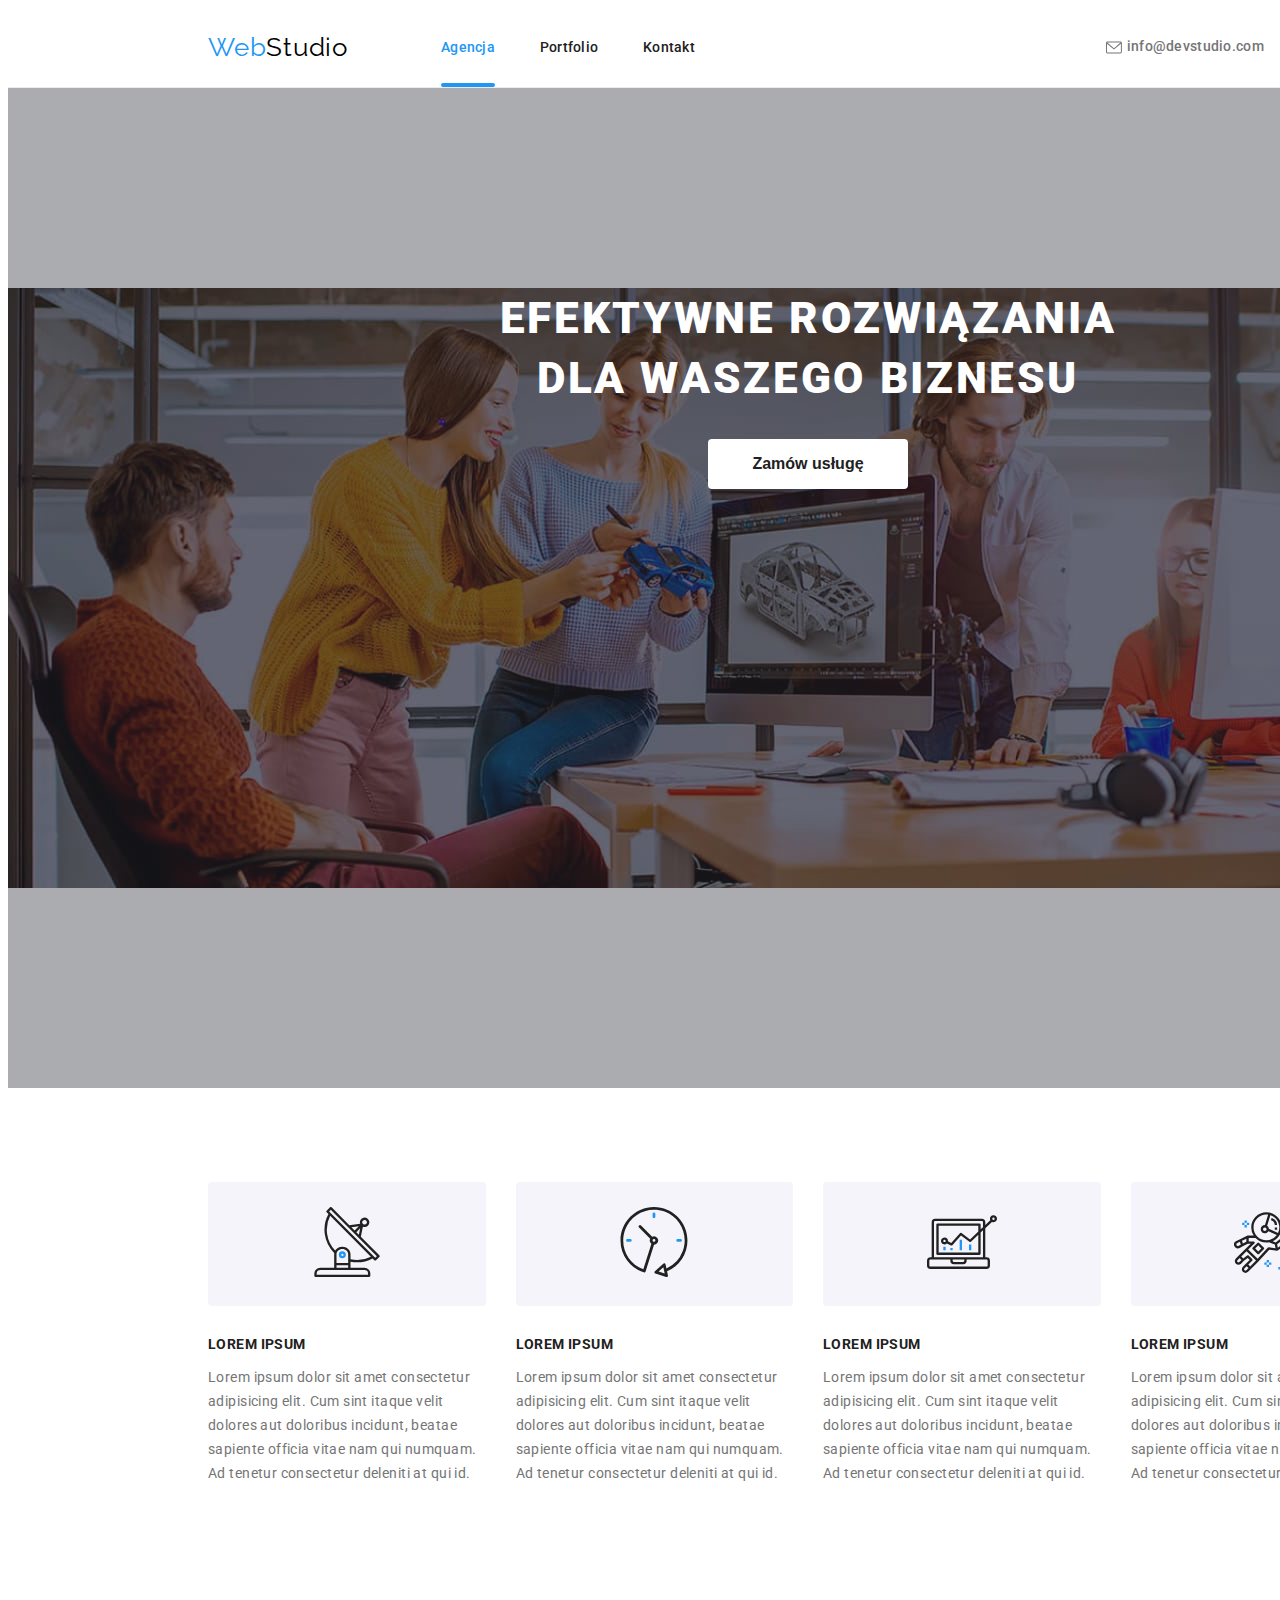
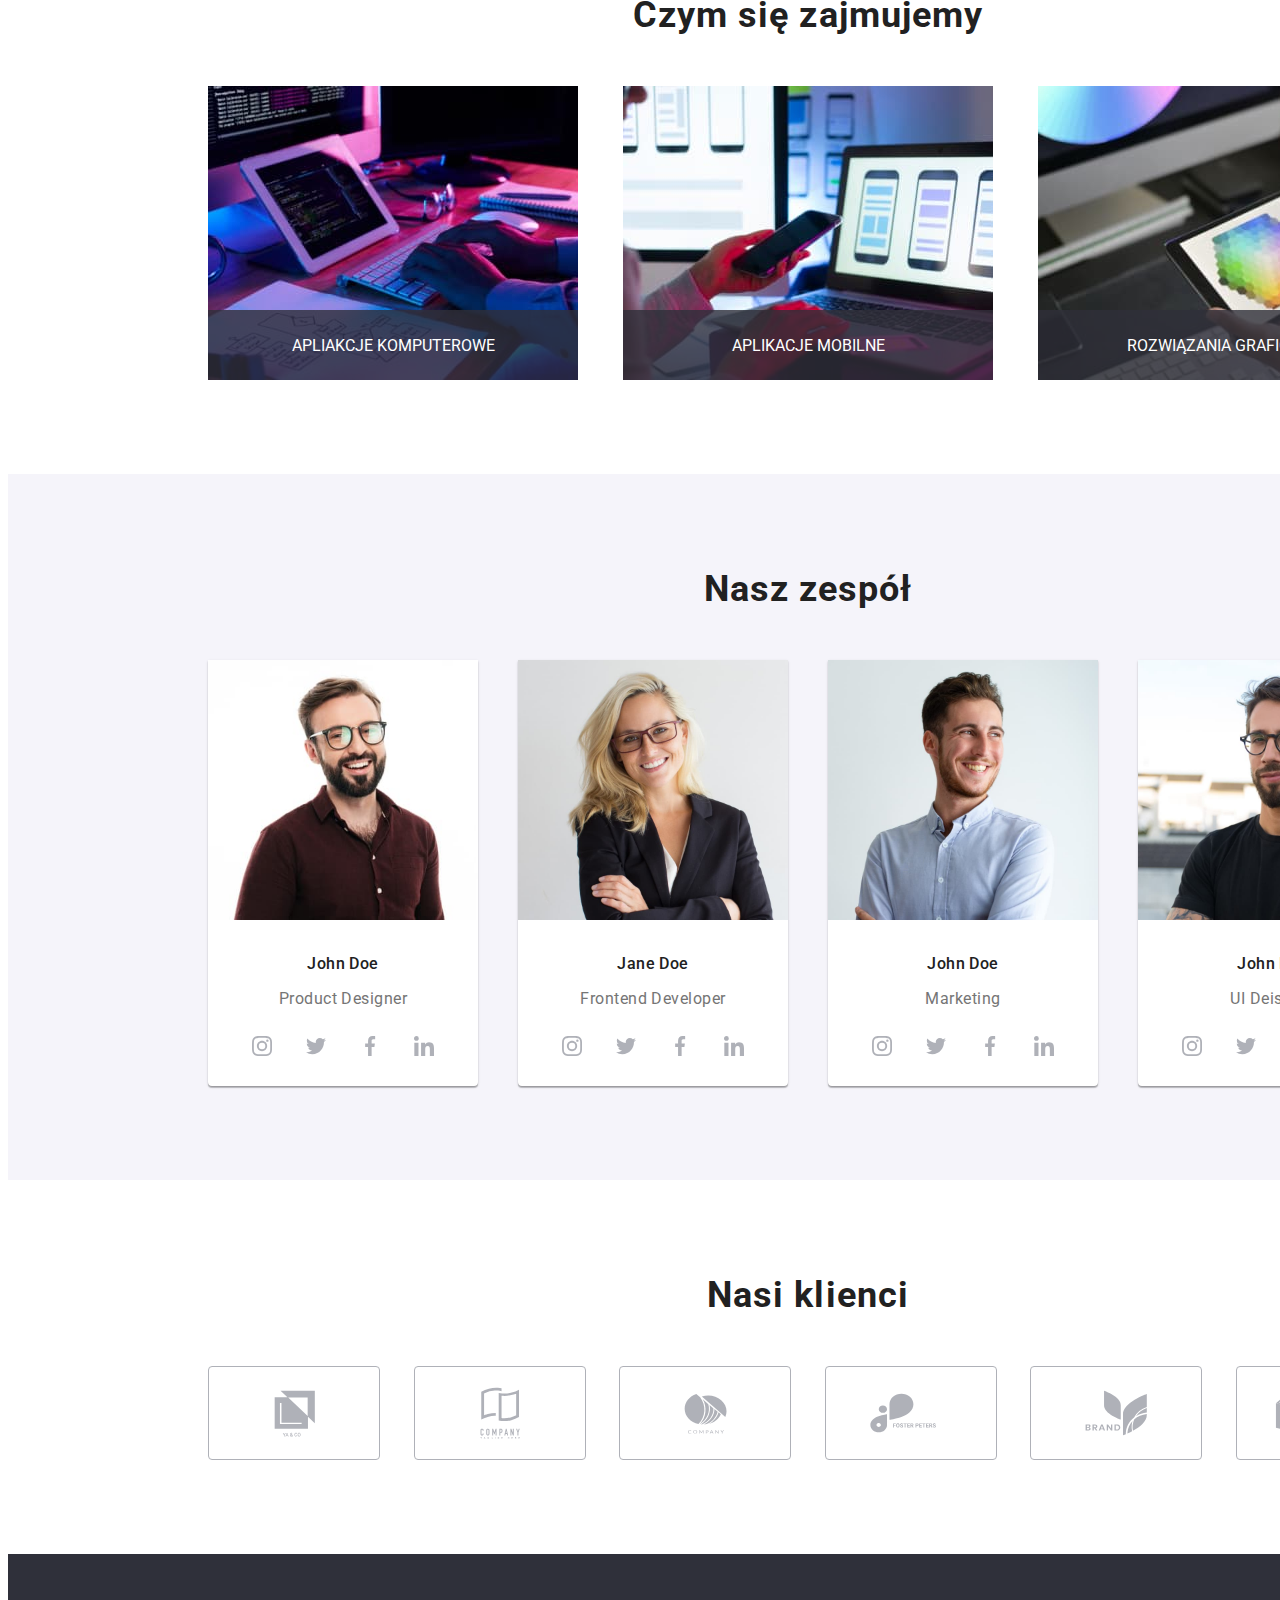
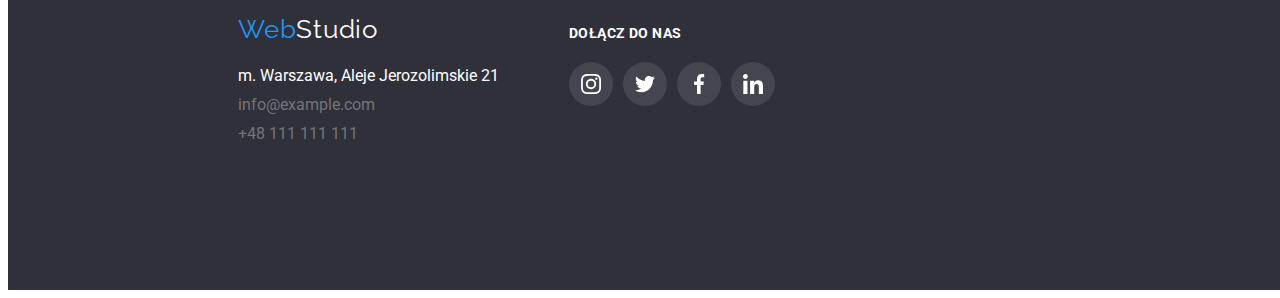
==== commit c0c5adaf: "update" ====
--- a/index.html
+++ b/index.html
@@ -4,437 +4,353 @@
     <meta charset="UTF-8" />
     <meta http-equiv="X-UA-Compatible" content="IE=edge" />
     <meta name="viewport" content="width=device-width, initial-scale=1.0" />
-    <title>Studio</title>
-    <link rel="preconnect" href="https://fonts.googleapis.com" />
-    <link rel="preconnect" href="https://fonts.gstatic.com" crossorigin />
-    <link
-      href="https://fonts.googleapis.com/css2?family=Raleway:wght@700&family=Roboto:wght@400;500;700;900&display=swap"
-      rel="stylesheet"
-    />
+    <title>WebStudio</title>
+
+  <!-- Modern normalize -->
+
     <link
       rel="stylesheet"
       href="https://cdnjs.cloudflare.com/ajax/libs/modern-normalize/1.1.0/modern-normalize.min.css"
       integrity="sha512-wpPYUAdjBVSE4KJnH1VR1HeZfpl1ub8YT/NKx4PuQ5NmX2tKuGu6U/JRp5y+Y8XG2tV+wKQpNHVUX03MfMFn9Q=="
       crossorigin="anonymous"
-      referrerpolicy="no-referrer"
-    />
-    <link href="css/styles.css" rel="stylesheet" />
+      referrerpolicy="no-referrer">
+    <link rel="preconnect" href="https://fonts.googleapis.com">
+    <link rel="preconnect" href="https://fonts.gstatic.com" crossorigin>
+    <link
+      href="https://fonts.googleapis.com/css2?family=Raleway:ital,wght@0,700;1,700&family=Roboto:ital,wght@0,400;0,500;0,700;0,900;1,400;1,500;1,700;1,900&display=swap"
+      rel="stylesheet">
+    <link rel="stylesheet" href="css/styles.css">
   </head>
   <body>
-    <header>
-      <div class="container">
-        <div class="box1">
-          <a class="logo-black" href="./index.html"
-            ><span class="logo-web">Web</span>Studio</a
-          >
-          <nav>
-            <ul class="navigation-links">
-              <li class="list-navigation">
-                <a class="link-active" href="./index.html">Agencja</a>
-              </li>
-              <li class="list-navigation">
-                <a class="link" href="./portfolio.html">Portfolio</a>
-              </li>
-              <li class="list-navigation">
-                <a class="link" href="#">Kontakt</a>
-              </li>
+    <div class="wrapper">
+
+  <!-- ========== HEADER ========== -->
+
+      <header class="header-container">
+        <div class="container nav-container">
+          <a class="logo-placeholder style-link" href="#"><span class="logo-span">Web</span>Studio</a>
+
+  <!-- Menu -->
+
+          <nav class="navigation">
+            <ul class="nav-links">
+              <li><a class="nav-link style-link curr-link" href="#">Agencja</a></li>
+              <li><a class="nav-link style-link" href="portfolio.html">Portfolio</a></li>
+              <li><a class="nav-link style-link" href="#">Kontakt</a></li>
             </ul>
           </nav>
-          <ul class="contact-links-top">
-            <li class="list-contact">
-              <a class="link-contact" href="mailto:info@devstudio.com">
-                <svg class="icons-contact" width="16px" height="12px">
-                  <use href="./images/icons.svg#icon-envelope"></use></svg
-                >info@devstudio.com</a
-              >
-            </li>
-            <li class="list-contact">
-              <a class="link-contact" href="tel:+48111111111"
-                ><svg class="icons-contact" width="10px" height="16px">
-                  <use href="./images/icons.svg#icon-phone"></use></svg
-                >+48 111 111 111</a
-              >
-            </li>
-          </ul>
+
+  <!-- Contact details -->
+
+          <a class="info-link mail-link style-link" href="mailto:info@devstudio.com">
+            <svg class="icon-nav" width="16" height="19">
+              <use href="images/icons.svg#icon-envelope"></use>
+            </svg>info@devstudio.com</a>
+             <a class="info-link tel-link style-link" href="tel:+48111111111">
+              <svg class="icon-nav" width="10" height="19">
+              <use href="images/icons.svg#icon-smartphone"></use>
+            </svg>+48 111 111 111</a>
         </div>
-      </div>
-      <div class="header-line"></div>
-    </header>
-    <main>
-      <div class="main-headline-box">
-        <section class="section-background-1">
-          <h1 class="main-headline">
-            EFEKTYWNE ROZWIĄZANIA <br />
-            DLA WASZEGO BIZNESU
-          </h1>
-          <div class="box3">
-            <button type="button" class="service-order" data-modal-open>
-              Zamów usługę
-            </button>
+      </header>
+
+  <!-- ========== MAIN ========== -->
+
+      <main>
+
+  <!-- 1st section in main -->
+
+        <section class="showcase">
+          <div class="container">
+            <h1 class="showcase-h1">efektywne rozwiązania dla waszego biznesu</h1>
+            <button class="order-btn" type="button" data-modal-open>Zamów usługę</button>
+            <div class="backdrop is-hidden" data-modal>
+              <div class="modal">
+                <button class="btn-modal" data-modal-close>&times;</button>
+              </div>
+            </div>
           </div>
         </section>
-      </div>
-      <div class="container">
+
+  <!-- 2nd section in main -->
+
         <section class="section">
-          <ul class="list-assets">
-            <li class="item-assest">
-              <div class="assets-icon-box">
-                <svg class="icons-assets" width="70px" height="70px">
-                  <use href="./images/icons.svg#icon-antenna"></use>
-                </svg>
-              </div>
-              <h3 class="assets">LOREM IPSUM</h3>
-              <p class="assets-description">
-                Lorem ipsum dolor sit amet, consectetur adipiscing elit. Nam vel
-                arcu sem. Sed non sodales dui. Interdum et malesuada
-              </p>
-            </li>
-            <li class="item-assest">
-              <div class="assets-icon-box">
-                <svg class="icons-assets" width="70px" height="70px">
-                  <use href="./images/icons.svg#icon-clock"></use>
-                </svg>
-              </div>
-              <h3 class="assets">LOREM IPSUM</h3>
-              <p class="assets-description">
-                Lorem ipsum dolor sit amet, consectetur adipiscing elit. Nam vel
-                arcu sem. Sed non sodales dui. Interdum et malesuada
-              </p>
-            </li>
-            <li class="item-assest">
-              <div class="assets-icon-box">
-                <svg class="icons-assets" width="70px" height="70px">
-                  <use href="./images/icons.svg#icon-diagram"></use>
-                </svg>
-              </div>
-              <h3 class="assets">LOREM IPSUM</h3>
-              <p class="assets-description">
-                Lorem ipsum dolor sit amet, consectetur adipiscing elit. Nam vel
-                arcu sem. Sed non sodales dui. Interdum et malesuada
-              </p>
-            </li>
-            <li class="item-assest">
-              <div class="assets-icon-box">
-                <svg class="icons-assets" width="70px" height="70px">
-                  <use href="./images/icons.svg#icon-astronaut"></use>
-                </svg>
-              </div>
-              <h3 class="assets">LOREM IPSUM</h3>
-              <p class="assets-description">
-                Lorem ipsum dolor sit amet, consectetur adipiscing elit. Nam vel
-                arcu sem. Sed non sodales dui. Interdum et malesuada
-              </p>
-            </li>
-          </ul>
+          <div class="container">
+            <ul class="about-list">
+              <li>
+                <div class="about-icon">
+                  <svg width="70" height="70">
+                    <use href="images/icons.svg#icon-antenna"></use>
+                  </svg>
+                </div>
+                <h3 class="about-h3">Lorem ipsum</h3>
+                <p class="about-article">
+                  Lorem ipsum dolor sit amet consectetur adipisicing elit. Cum sint itaque velit dolores aut doloribus incidunt, beatae sapiente officia vitae
+                  nam qui numquam. Ad tenetur consectetur deleniti at qui id.
+                </p>
+              </li>
+              <li>
+                <div class="about-icon">
+                  <svg width="70" height="70">
+                    <use href="images/icons.svg#icon-clock"></use>
+                  </svg>
+                </div>
+                <h3 class="about-h3">Lorem ipsum</h3>
+                <p class="about-article">
+                  Lorem ipsum dolor sit amet consectetur adipisicing elit. Cum sint itaque velit dolores aut doloribus incidunt, beatae sapiente officia vitae
+                  nam qui numquam. Ad tenetur consectetur deleniti at qui id.
+                </p>
+              </li>
+              <li>
+                <div class="about-icon">
+                  <svg width="70" height="70">
+                    <use href="images/icons.svg#icon-diagram"></use>
+                  </svg>
+                </div>
+                <h3 class="about-h3">Lorem ipsum</h3>
+                <p class="about-article">
+                  Lorem ipsum dolor sit amet consectetur adipisicing elit. Cum sint itaque velit dolores aut doloribus incidunt, beatae sapiente officia vitae
+                  nam qui numquam. Ad tenetur consectetur deleniti at qui id.
+                </p>
+              </li>
+              <li>
+                <div class="about-icon">
+                  <svg width="70" height="70">
+                    <use href="images/icons.svg#icon-astronaut"></use>
+                  </svg>
+                </div>
+                <h3 class="about-h3">Lorem ipsum</h3>
+                <p class="about-article">
+                  Lorem ipsum dolor sit amet consectetur adipisicing elit. Cum sint itaque velit dolores aut doloribus incidunt, beatae sapiente officia vitae
+                  nam qui numquam. Ad tenetur consectetur deleniti at qui id.
+                </p>
+              </li>
+            </ul>
+
+            <div class="what-we-do">
+              <h2 class="section-h2">Czym się zajmujemy</h2>
+              <ul class="about-pic-list">
+                <li class="about-item">
+                  <img src="images/box01.jpg" alt="someone typing on keyboard" width="370" height="294" />
+                  <div class="about-description"><p>apliakcje komputerowe</p></div>
+                </li>
+                <li class="about-item">
+                  <img src="images/box02.jpg" alt="someone using smartphone" width="370" height="294" />
+                  <div class="about-description"><p>aplikacje mobilne</p></div>
+                </li>
+                <li class="about-item">
+                  <img src="images/box03.jpg" alt="someone using tablet" width="370" height="294" />
+                  <div class="about-description"><p>rozwiązania graficzne</p></div>
+                </li>
+              </ul>
+            </div>
+          </div>
         </section>
-      </div>
-      <div class="container">
-        <section class="section-what-we-do">
-          <h2 class="second-headline">Czym się zajmujemy</h2>
-          <ul class="list-what-we-do">
-            <li class="item-what-we-do">
-              <div class="item-description-background">
-                <img
-                  src="images/what-do-we-do/whatdowedo-1.jpg"
-                  alt="osoba pisząca na komputerze"
-                  width="370"
-                  height="294"
-                />
-                <p class="item-description">Aplikacje komputerowe</p>
-              </div>
-            </li>
-            <li class="item-what-we-do">
-              <div class="item-description-background">
-                <img
-                  src="images/what-do-we-do/whatdowedo-2.jpg"
-                  alt="osoba sprawdzająca powiadomienia na telefonie"
-                  width="370"
-                  height="294"
-                />
-                <p class="item-description">Aplikacje mobilne</p>
-              </div>
-            </li>
-            <li class="item-what-we-do">
-              <div class="item-description-background">
-                <img
-                  src="images/what-do-we-do/whatdowedo-3.jpg"
-                  alt="tablet z paletą kolorów"
-                  width="370"
-                  height="294"
-                />
-                <p class="item-description">Rozwiązania graficzne</p>
-              </div>
-            </li>
-          </ul>
+
+  <!-- 3rd section in main -->
+
+        <section class="team section">
+          <div class="container">
+            <h2 class="section-h2">Nasz zespół</h2>
+            <ul class="team-list">
+              <li>
+                <img src="images/team/img01.jpg" alt="picture of John" width="270" height="260" />
+                <h3 class="teammate-name">John Doe</h3>
+                <p class="teammate-description">Product Designer</p>
+                <ul class="teammate-socials">
+                  <li class="team-social-icon">
+                    <svg class="icon" width="20" height="20">
+                      <use href="images/icons.svg#icon-instagram"></use>
+                    </svg>
+                  </li>
+                  <li class="team-social-icon">
+                    <svg class="icon" width="20" height="20">
+                      <use href="images/icons.svg#icon-twitter"></use>
+                    </svg>
+                  </li>
+                  <li class="team-social-icon">
+                    <svg class="icon" width="20" height="20">
+                      <use href="images/icons.svg#icon-facebook"></use>
+                    </svg>
+                  </li>
+                  <li class="team-social-icon">
+                    <svg class="icon" width="20" height="20">
+                      <use href="images/icons.svg#icon-linkedin"></use>
+                    </svg>
+                  </li>
+                </ul>
+              </li>
+              <li>
+                <img src="images/team/img02.jpg" alt="picture of Jane" width="270" height="260" />
+                <h3 class="teammate-name">Jane Doe</h3>
+                <p class="teammate-description">Frontend Developer</p>
+                <ul class="teammate-socials">
+                  <li class="team-social-icon">
+                    <svg class="icon" width="20" height="20">
+                      <use href="images/icons.svg#icon-instagram"></use>
+                    </svg>
+                  </li>
+                  <li class="team-social-icon">
+                    <svg class="icon" width="20" height="20">
+                      <use href="images/icons.svg#icon-twitter"></use>
+                    </svg>
+                  </li>
+                  <li class="team-social-icon">
+                    <svg class="icon" width="20" height="20">
+                      <use href="images/icons.svg#icon-facebook"></use>
+                    </svg>
+                  </li>
+                  <li class="team-social-icon">
+                    <svg class="icon" width="20" height="20">
+                      <use href="images/icons.svg#icon-linkedin"></use>
+                    </svg>
+                  </li>
+                </ul>
+              </li>
+              <li>
+                <img src="images/team/img03.jpg" alt="picture of John" width="270" height="260" />
+                <h3 class="teammate-name">John Doe</h3>
+                <p class="teammate-description">Marketing</p>
+                <ul class="teammate-socials">
+                  <li class="team-social-icon">
+                    <svg class="icon" width="20" height="20">
+                      <use href="images/icons.svg#icon-instagram"></use>
+                    </svg>
+                  </li>
+                  <li class="team-social-icon">
+                    <svg class="icon" width="20" height="20">
+                      <use href="images/icons.svg#icon-twitter"></use>
+                    </svg>
+                  </li>
+                  <li class="team-social-icon">
+                    <svg class="icon" width="20" height="20">
+                      <use href="images/icons.svg#icon-facebook"></use>
+                    </svg>
+                  </li>
+                  <li class="team-social-icon">
+                    <svg class="icon" width="20" height="20">
+                      <use href="images/icons.svg#icon-linkedin"></use>
+                    </svg>
+                  </li>
+                </ul>
+              </li>
+              <li>
+                <img src="images/team/img04.jpg" alt="picture of John" width="270" height="260" />
+                <h3 class="teammate-name">John Doe</h3>
+                <p class="teammate-description">UI Deisgner</p>
+                <ul class="teammate-socials">
+                  <li class="team-social-icon">
+                    <svg class="icon" width="20" height="20">
+                      <use href="images/icons.svg#icon-instagram"></use>
+                    </svg>
+                  </li>
+                  <li class="team-social-icon">
+                    <svg class="icon" width="20" height="20">
+                      <use href="images/icons.svg#icon-twitter"></use>
+                    </svg>
+                  </li>
+                  <li class="team-social-icon">
+                    <svg class="icon" width="20" height="20">
+                      <use href="images/icons.svg#icon-facebook"></use>
+                    </svg>
+                  </li>
+                  <li class="team-social-icon">
+                    <svg class="icon" width="20" height="20">
+                      <use href="images/icons.svg#icon-linkedin"></use>
+                    </svg>
+                  </li>
+                </ul>
+              </li>
+            </ul>
+          </div>
         </section>
-      </div>
-      <div class="section-background-2">
-        <div class="container">
-          <section class="section">
-            <h2 class="second-headline">Nasz zespół</h2>
-            <ul class="list-team">
-              <li class="item-team">
-                <img
-                  src="images/team-members/team-member-1.jpg"
-                  alt="John Doe Product Designer"
-                  width="270"
-                  height="260"
-                />
-                <h3 class="member-name" lang="en">John Doe</h3>
-                <p class="member-position" lang="en">Product Designer</p>
-                <ul class="list-clients">
-                  <li class="team-icon">
-                    <a class="team-icon-border" href="#">
-                      <svg class="list-icons" width="20x" height="20px">
-                        <use
-                          href="./images/icons.svg#icon-instagram"
-                        ></use></svg
-                    ></a>
-                  </li>
-                  <li class="team-icon">
-                    <a class="team-icon-border" href="#">
-                      <svg class="list-icons" width="20x" height="20px">
-                        <use href="./images/icons.svg#icon-twitter"></use></svg
-                    ></a>
-                  </li>
-                  <li class="team-icon">
-                    <a class="team-icon-border" href="#">
-                      <svg class="list-icons" width="20x" height="20px">
-                        <use href="./images/icons.svg#icon-facebook"></use></svg
-                    ></a>
-                  </li>
-                  <li class="team-icon">
-                    <a class="team-icon-border" href="#">
-                      <svg class="list-icons" width="20x" height="20px">
-                        <use href="./images/icons.svg#icon-linkedin"></use></svg
-                    ></a>
-                  </li>
-                </ul>
-              </li>
-              <li class="item-team">
-                <img
-                  src="images/team-members/team-member-2.jpg"
-                  alt="John Doe Frontend Developer"
-                  width="270"
-                  height="260"
-                />
-                <h3 class="member-name" lang="en">John Doe</h3>
-                <p class="member-position" lang="en">Frontend Developer</p>
-                <ul class="list-clients">
-                  <li class="team-icon">
-                    <a class="team-icon-border" href="#">
-                      <svg class="list-icons" width="20x" height="20px">
-                        <use
-                          href="./images/icons.svg#icon-instagram"
-                        ></use></svg
-                    ></a>
-                  </li>
-                  <li class="team-icon">
-                    <a class="team-icon-border" href="#">
-                      <svg class="list-icons" width="20x" height="20px">
-                        <use href="./images/icons.svg#icon-twitter"></use></svg
-                    ></a>
-                  </li>
-                  <li class="team-icon">
-                    <a class="team-icon-border" href="#">
-                      <svg class="list-icons" width="20x" height="20px">
-                        <use href="./images/icons.svg#icon-facebook"></use></svg
-                    ></a>
-                  </li>
-                  <li class="team-icon">
-                    <a class="team-icon-border" href="#">
-                      <svg class="list-icons" width="20x" height="20px">
-                        <use href="./images/icons.svg#icon-linkedin"></use></svg
-                    ></a>
-                  </li>
-                </ul>
-              </li>
-              <li class="item-team">
-                <img
-                  src="images/team-members/team-member-3.jpg"
-                  alt="John Doe Marketing"
-                  width="270"
-                  height="260"
-                />
-                <h3 class="member-name" lang="en">John Doe</h3>
-                <p class="member-position">Marketing</p>
-                <ul class="list-clients">
-                  <li class="team-icon">
-                    <a class="team-icon-border" href="#">
-                      <svg class="list-icons" width="20x" height="20px">
-                        <use
-                          href="./images/icons.svg#icon-instagram"
-                        ></use></svg
-                    ></a>
-                  </li>
-                  <li class="team-icon">
-                    <a class="team-icon-border" href="#">
-                      <svg class="list-icons" width="20x" height="20px">
-                        <use href="./images/icons.svg#icon-twitter"></use></svg
-                    ></a>
-                  </li>
-                  <li class="team-icon">
-                    <a class="team-icon-border" href="#">
-                      <svg class="list-icons" width="20x" height="20px">
-                        <use href="./images/icons.svg#icon-facebook"></use></svg
-                    ></a>
-                  </li>
-                  <li class="team-icon">
-                    <a class="team-icon-border" href="#">
-                      <svg class="list-icons" width="20x" height="20px">
-                        <use href="./images/icons.svg#icon-linkedin"></use></svg
-                    ></a>
-                  </li>
-                </ul>
-              </li>
-              <li class="item-team">
-                <img
-                  src="images/team-members/team-member-4.jpg"
-                  alt="John Doe UI Designer"
-                  width="270"
-                  height="260"
-                />
-                <h3 class="member-name" lang="en">John Doe</h3>
-                <p class="member-position" lang="en">UI Designer</p>
-                <ul class="list-clients">
-                  <li class="team-icon">
-                    <a class="team-icon-border" href="#">
-                      <svg class="list-icons" width="20x" height="20px">
-                        <use
-                          href="./images/icons.svg#icon-instagram"
-                        ></use></svg
-                    ></a>
-                  </li>
-                  <li class="team-icon">
-                    <a class="team-icon-border" href="#">
-                      <svg class="list-icons" width="20x" height="20px">
-                        <use href="./images/icons.svg#icon-twitter"></use></svg
-                    ></a>
-                  </li>
-                  <li class="team-icon">
-                    <a class="team-icon-border" href="#">
-                      <svg class="list-icons" width="20x" height="20px">
-                        <use href="./images/icons.svg#icon-facebook"></use></svg
-                    ></a>
-                  </li>
-                  <li class="team-icon">
-                    <a class="team-icon-border" href="#">
-                      <svg class="list-icons" width="20x" height="20px">
-                        <use href="./images/icons.svg#icon-linkedin"></use></svg
-                    ></a>
-                  </li>
-                </ul>
-              </li>
-            </ul>
-          </section>
+
+  <!-- 4th section in main -->
+
+        <section class="clients section">
+          <div class="container">
+            <h2 class="section-h2">Nasi klienci</h2>
+            <ul class="client-list">
+              <li class="client-icon">
+                <svg class="icon" width="41" height="47">
+                  <use href="images/icons.svg#icon-group01"></use>
+                </svg>
+              </li>
+              <li class="client-icon">
+                <svg class="icon" width="40" height="52">
+                  <use href="images/icons.svg#icon-group02"></use>
+                </svg>
+              </li>
+              <li class="client-icon">
+                <svg class="icon" width="43" height="41">
+                  <use href="images/icons.svg#icon-group03"></use>
+                </svg>
+              </li>
+              <li class="client-icon">
+                <svg class="icon" width="84" height="40">
+                  <use href="images/icons.svg#icon-group04"></use>
+                </svg>
+              </li>
+              <li class="client-icon">
+                <svg class="icon" width="63" height="46">
+                  <use href="images/icons.svg#icon-group05"></use>
+                </svg>
+              </li>
+              <li class="client-icon">
+                <svg class="icon" width="94" height="44">
+                  <use href="images/icons.svg#icon-group06"></use>
+                </svg>
+              </li>
+            </ul>
+          </div>
+        </section>
+      </main>
+
+  <!-- ========== FOOTER ========== -->
+
+      <footer class="foot">
+        <div class="container footer-container">
+          <div class="footer-contacts">
+            <a class="logo-placeholder logo-down style-link" href="#"><span class="logo-span">Web</span>Studio</a>
+            <address class="adres">
+              <ul class="adres-list">
+                <li>
+                  <a class="where-to style-link" href="https://goo.gl/maps/Lxoy2PiTruj3LMqQA" target="_blank" rel="noopener nofollow noreferrer">
+                    m. Warszawa, Aleje Jerozolimskie 21
+                  </a>
+                </li>
+                <li><a class="info-link transparent style-link" href="mailto:info@example.com">info@example.com</a></li>
+                <li><a class="info-link transparent style-link" href="tel:+48111111111">+48 111 111 111</a></li>
+              </ul>
+            </address>
+          </div>
+          <div class="footer-social-div">
+            <h3 class="footer-social-h3">dołącz do nas</h3>
+            <ul class="footer-social-list">
+              <li class="footer-social-icon">
+                <svg class="icon" width="20" height="20">
+                  <use href="images/icons.svg#icon-instagram"></use>
+                </svg>
+              </li>
+              <li class="footer-social-icon">
+                <svg class="icon" width="20" height="20">
+                  <use href="images/icons.svg#icon-twitter"></use>
+                </svg>
+              </li>
+              <li class="footer-social-icon">
+                <svg class="icon" width="20" height="20">
+                  <use href="images/icons.svg#icon-facebook"></use>
+                </svg>
+              </li>
+              <li class="footer-social-icon">
+                <svg class="icon" width="20" height="20">
+                  <use href="images/icons.svg#icon-linkedin"></use>
+                </svg>
+              </li>
+            </ul>
+          </div>
         </div>
-      </div>
-      <div class="container">
-        <section class="section">
-          <h2 class="second-headline">Nasi klienci</h2>
-          <ul class="list-clients">
-            <li class="item-client">
-              <a class="item-border" href="#">
-                <svg class="list-icons" width="106x" height="60.04px">
-                  <use href="./images/icons.svg#icon-client1"></use></svg
-              ></a>
-            </li>
-            <li class="item-client">
-              <a class="item-border" href="#">
-                <svg class="list-icons" width="106x" height="60.04px">
-                  <use href="./images/icons.svg#icon-client2"></use></svg
-              ></a>
-            </li>
-            <li class="item-client">
-              <a class="item-border" href="#">
-                <svg class="list-icons" width="106x" height="60.04px">
-                  <use href="./images/icons.svg#icon-client3"></use></svg
-              ></a>
-            </li>
-            <li class="item-client">
-              <a class="item-border" href="#">
-                <svg class="list-icons" width="106x" height="60.04px">
-                  <use href="./images/icons.svg#icon-client4"></use></svg
-              ></a>
-            </li>
-            <li class="item-client">
-              <a class="item-border" href="#">
-                <svg class="list-icons" width="106x" height="60.04px">
-                  <use href="./images/icons.svg#icon-client5"></use></svg
-              ></a>
-            </li>
-            <li class="item-client">
-              <a class="item-border" href="#">
-                <svg class="list-icons" width="106x" height="60.04px">
-                  <use href="./images/icons.svg#icon-client6"></use></svg
-              ></a>
-            </li>
-          </ul>
-        </section>
-      </div>
-    </main>
-    <footer class="footer">
-      <div class="container">
-        <div class="footer-box">
-          <div>
-            <a class="logo-white" href="./index.html"
-              ><span class="logo-web">Web</span>Studio</a
-            >
-            <address>
-              <p class="city-street">m. Warszawa, Aleje Jerozolimskie 21</p>
-            </address>
-            <ul class="contact-links-bottom">
-              <li class="item-contact-bottom">
-                <a class="link" href="mailto:info@example.com"
-                  >info@example.com</a
-                >
-              </li>
-              <li>
-                <a class="link" href="tel:+48111111111">+48 111 111 111</a>
-              </li>
-            </ul>
-          </div>
-          <div class="social-media-box">
-            <p class="social-media-title">Dołącz do nas</p>
-            <ul class="list-social-media">
-              <li class="social-media-icon">
-                <a class="social-media-icon-border" href="#">
-                  <svg class="list-icons" width="20x" height="20px">
-                    <use href="./images/icons.svg#icon-instagram"></use></svg
-                ></a>
-              </li>
-              <li class="social-media-icon">
-                <a class="social-media-icon-border" href="#">
-                  <svg class="list-icons" width="20x" height="20px">
-                    <use href="./images/icons.svg#icon-twitter"></use></svg
-                ></a>
-              </li>
-              <li class="social-media-icon">
-                <a class="social-media-icon-border" href="#">
-                  <svg class="list-icons" width="20x" height="20px">
-                    <use href="./images/icons.svg#icon-facebook"></use></svg
-                ></a>
-              </li>
-              <li class="social-media-icon">
-                <a class="social-media-icon-border" href="#">
-                  <svg class="list-icons" width="20x" height="20px">
-                    <use href="./images/icons.svg#icon-linkedin"></use></svg
-                ></a>
-              </li>
-            </ul>
-          </div>
-        </div>
-      </div>
-    </footer>
-    <div class="modal-background is-hidden" data-modal>
-      <div class="modal">
-        <button class="button-close" data-modal-close>
-          <svg width="18px" height="18px">
-            <use href="./images/icons.svg#icon-close"></use>
-          </svg>
-        </button>
-      </div>
+      </footer>
     </div>
     <script src="./js/modal.js"></script>
   </body>
-</html>
+</html>--- a/css/styles.css
+++ b/css/styles.css
@@ -1,761 +1,605 @@
 :root {
-    --accent-color: #2196f3;
-    --main-text-color: #212121;
-    --main-description-color: #757575;
-    --white-text: #ffffff;
-    --black-text: #000000;
-    --bottom-contact-color: rgba(255, 255, 255, 0.6);
-    --portfolio-filter: #f5f4fa;
-    --footer-background: #2f303a;
-    --footer-socialmedia-icon: rgba(255, 255, 255, 0.1);
-  }
-  
-*,
-*::before,
-*::after {
-    margin: 0;
-   padding: 0;
-   box-sizing: border-box;
-   }
-  
-  body {
-    color: var(--main-text-color);
-    font-family: "Roboto", "Tahoma", sans-serif;
-  }
-  
-  ul {
-    list-style: none;
-
-    padding: 0px;
-  }
-
-  
-  .container {
-    max-width: 1200px;
-    width: 100%;
-    margin: 0 auto;
-  }
-  
-  .section {
-    padding-top: 94px;
-    padding-bottom: 94px;
-  }
-  
-  .second-headline {
-    color: var(--main-text-color);
-    font-size: 36px;
-    line-height: 1.16;
-    text-align: center;
-    letter-spacing: 0.03em;
-    margin-bottom: 50px;
-  }
-  
-  /* Header */
-  
-  .link-active {
-    text-decoration: none;
-    color: var(--accent-color);
-    font-weight: 500;
-    font-size: 14px;
-    line-height: 1.14;
-    letter-spacing: 0.02em;
-  }
-  
-  .link-active::after {
-    content: "";
-    width: 53px;
-    height: 4px;
-    background-color: var(--accent-color);
-    border-radius: 2px;
-    position: absolute;
-    top: 47px;
-    left: 0px;
-    margin: 0;
-    padding: 0;
-    display: block;
-  }
-  
-  .link-active-portfolio {
-    text-decoration: none;
-    color: var(--accent-color);
-    font-weight: 500;
-    font-size: 14px;
-    line-height: 1.14;
-    letter-spacing: 0.02em;
-  }
-  
-  .link-active-portfolio::after {
-    content: "";
-    width: 58px;
-    height: 4px;
-    background-color: var(--accent-color);
-    border-radius: 2px;
-    position: absolute;
-    top: 47px;
-    left: 0px;
-    margin: 0;
-    padding: 0;
-    display: block;
-  }
-  
-  .header-line {
-    border: 1px solid #ececec;
-  }
-  
-  .box1 {
-    display: flex;
-    align-items: center;
-    margin-top: 24px;
-    margin-bottom: 25px;
-  }
-  
-  .logo-black {
-    color: var(--black-text);
-    font-family: "Raleway";
-    font-weight: 700;
-    font-size: 26px;
-    text-decoration: none;
-    margin-right: 93px;
-  }
-  
-  .logo-white {
-    color: var(--white-text);
-    font-family: "Raleway";
-    font-weight: 700;
-    font-size: 26px;
-    text-decoration: none;
-  }
-  
-  .logo-web {
-    color: var(--accent-color);
-  }
-  
-  .navigation-links {
-    display: flex;
-  }
-  
-  .navigation-links:last-child {
-    margin-right: 345px;
-  }
-  
-  .list-navigation {
-    margin-right: 46px;
-    position: relative;
-  }
-  
-  .link {
-    text-decoration: none;
-    color: var(--main-text-color);
-    font-weight: 500;
-    font-size: 14px;
-    line-height: 1.14;
-    letter-spacing: 0.02em;
-  }
-  
-  .link:hover,
-  .link:focus {
-    color: var(--accent-color);
-    transition-duration: 250ms;
-    transition-timing-function: cubic-bezier(0.4, 0, 0.2, 1);
-  }
-  
-  .link-active:hover,
-  .link-active:focus {
-    color: var(--accent-color);
-    transition-duration: 250ms;
-    transition-timing-function: cubic-bezier(0.4, 0, 0.2, 1);
-  }
-  
-  .contact-links-top {
-    display: flex;
-  }
-  
-  .link-contact {
-    text-decoration: none;
-    display: flex;
-    align-items: center;
-  }
-  
-  .list-contact {
-    margin-right: 30px;
-  }
-  
-  .list-contact:last-child {
-    margin-right: 0px;
-  }
-  
-  .contact-links-top .link-contact {
-    color: var(--main-description-color);
-    font-weight: 500;
-    font-size: 14px;
-    line-height: 1.14;
-    letter-spacing: 0.02em;
-  }
-  
-  .link-contact:hover,
-  .link-contact:focus {
-    color: var(--accent-color);
-    --color4: var(--accent-color);
-    transition-duration: 250ms;
-    transition-timing-function: cubic-bezier(0.4, 0, 0.2, 1);
-  }
-  
-  .icons-contact {
-    margin-right: 10px;
-  }
-  
-  /* Main Header */
-  
-  .main-headline {
-    color: var(--white-text);
-    font-weight: 900;
-    font-size: 44px;
-    line-height: 1.36;
-    text-align: center;
-    letter-spacing: 0.06em;
-    padding-top: 200px;
-    margin-bottom: 30px;
-  }
-  
-  .service-order {
-    color: var(--white-text);
-    font-family: "Roboto";
-    font-weight: 700;
-    font-size: 16px;
-    line-height: 1.87;
-    letter-spacing: 0.06em;
-    background: var(--accent-color);
-    border: 0px solid;
-    border-radius: 4px;
-    cursor: pointer;
-    padding: 10px 41px 10px 41px;
-  }
-  
-  .section-background-1 {
-    background-color: var(--footer-background);
-    background-image: linear-gradient(
-        to bottom,
-        rgba(47, 48, 58, 0.4) 50%,
-        rgba(47, 48, 58, 0.4) 50%
-      ),
-      url(../images/background-images/baner-background.jpg);
-    max-width: 1600px;
-    width: 100%;
-    margin: 0px;
-  }
-  
-  .main-headline-box {
-    display: flex;
-    justify-content: center;
-  }
-  
-  .box3 {
-    display: flex;
-    justify-content: center;
-    padding-bottom: 200px;
-  }
-  
-  /* Our assests */
-  
-  .assets {
-    font-size: 14px;
-    line-height: 1.14;
-    letter-spacing: 0.03em;
-  }
-  
-  .assets-description {
-    color: var(--main-description-color);
-    font-size: 14px;
-    line-height: 1.71;
-    letter-spacing: 0.03em;
-    margin-top: 10px;
-  }
-  
-  .list-assets {
-    display: flex;
-  }
-  
-  .item-assest {
-    padding-right: 30px;
-  }
-  
-  .assets-icon-box {
-    display: flex;
-    justify-content: center;
-    align-items: center;
-    width: 270px;
-    height: 120px;
-    background-color: var(--portfolio-filter);
-    margin-bottom: 30px;
-  }
-  
-  /* What we do */
-  
-  .list-what-we-do {
-    display: flex;
-    justify-content: center;
-  }
-  
-  .item-what-we-do {
-    margin-right: 30px;
-  }
-  
-  .what-we-do-box:last-child {
-    margin-right: 0px;
-  }
-  
-  .section-what-we-do {
-    margin-bottom: 94px;
-  }
-  
-  .item-description-background {
-    position: relative;
-    overflow: hidden;
-  }
-  
-  .item-description-background > .item-description {
-    width: 370px;
-    height: 70px;
-  
-    position: absolute;
-    left: 50%;
-    top: 87%;
-    margin: 0;
-    padding: 27px 90px;
-    transform: translateX(-50%) translateY(-50%);
-    z-index: 1;
-  
-    font-weight: 700;
-    font-size: 14px;
-    line-height: 0.87;
-    text-align: center;
-    letter-spacing: 0.03em;
-    text-transform: uppercase;
-    background-image: linear-gradient(
-      to bottom,
-      rgba(47, 48, 58, 0.8) 50%,
-      rgba(47, 48, 58, 0.8) 50%
-    );
-    color: var(--white-text);
-  }
-  
-  /* Our team */
-  
-  .section-background-2 {
-    background-color: var(--portfolio-filter);
-  }
-  
-  .list-team {
-    display: flex;
-  }
-  
-  .list-team:last-child {
-    margin-right: 0px;
-  }
-  
-  .item-team {
-    margin-right: 30px;
-    background-color: var(--white-text);
-    box-shadow: 0px 1px 3px rgba(0, 0, 0, 0.12), 0px 1px 1px rgba(0, 0, 0, 0.14),
-      0px 2px 1px rgba(0, 0, 0, 0.2);
-    border-radius: 0px 0px 4px 4px;
-    max-width: 270px;
-  }
-  
-  .member-name {
-    color: var(--main-text-color);
-    font-weight: 500;
-    font-size: 16px;
-    line-height: 1.18;
-    letter-spacing: 0.03em;
-    margin-top: 30px;
-    margin-bottom: 10px;
-    display: flex;
-    justify-content: center;
-  }
-  
-  .member-position {
-    color: var(--main-description-color);
-    font-size: 16px;
-    line-height: 1.18;
-    letter-spacing: 0.03em;
-    margin-bottom: 16px;
-    display: flex;
-    justify-content: center;
-  }
-  
-  .team-icon {
-    margin-right: 10px;
-    padding-bottom: 30px;
-    display: flex;
-    align-items: center;
-  }
-  
-  .team-icon:last-child {
-    margin-right: 0px;
-  }
-  
-  .team-icon-last {
-    margin-right: 0px;
-  }
-  
-  .team-icon-border {
-    text-decoration: none;
-    display: flex;
-    align-items: center;
-    width: 44px;
-    height: 44px;
-    border-radius: 50px;
-  }
-  
-  .team-icon-border:hover,
-  .team-icon-border:focus {
-    --color3: var(--white-text);
-    background-color: var(--accent-color);
-    transition-duration: 250ms;
-    transition-timing-function: cubic-bezier(0.4, 0, 0.2, 1);
-  }
-  
-  /* Our clients */
-  
-  .list-clients {
-    display: flex;
-    justify-content: center;
-  }
-  
-  .item-client {
-    margin-right: 30px;
-  }
-  
-  .list-icons {
-    text-decoration: none;
-    transition-property: --color3, --color2;
-    transition-duration: 1s;
-    transition-timing-function: cubic-bezier(0.4, 0, 0.2, 1);
-  }
-  
-  .item-border {
-    text-decoration: none;
-    display: flex;
-    align-items: center;
-    width: 170px;
-    height: 92px;
-    border: 1px solid #afb1b8;
-    border-radius: 4px;
-    transition-property: border, --color3, --color2;
-    transition-duration: 1s;
-    transition-timing-function: cubic-bezier(0.4, 0, 0.2, 1);
-  }
-  
-  .item-border:hover,
-  .item-border:focus {
-    border: 1px solid var(--accent-color);
-    --color3: var(--accent-color);
-    --color2: var(--accent-color);
-  }
-  
-  /* Footer */
-  
-  .footer {
-    background-color: var(--footer-background);
-    padding-top: 60px;
-    padding-bottom: 60px;
-  }
-  
-  .city-street {
-    color: var(--white-text);
-    font-size: 14px;
-    line-height: 1.71;
-    letter-spacing: 0.03em;
-    font-style: normal;
-    margin-top: 20px;
-    margin-bottom: 9px;
-  }
-  
-  .item-contact-bottom {
-    margin-bottom: 9px;
-  }
-  
-  .contact-links-bottom .link {
-    color: var(--bottom-contact-color);
-    font-weight: 500;
-    font-size: 14px;
-    line-height: 1.14;
-    letter-spacing: 0.02em;
-    font-style: normal;
-  }
-  
-  .contact-links-bottom .link:hover,
-  .contact-links-bottom .link:focus {
-    color: var(--accent-color);
-    transition-duration: 250ms;
-    transition-timing-function: cubic-bezier(0.4, 0, 0.2, 1);
-  }
-  
-  .social-media-box {
-    display: flex;
-    flex-wrap: wrap;
-    width: 206px;
-    height: 80px;
-    margin-left: 70px;
-    padding-top: 12px;
-  }
-  
-  .social-media-title {
-    color: var(--white-text);
-    font-weight: 700;
-    font-size: 14px;
-    line-height: 16px;
-    letter-spacing: 0.03em;
-    text-transform: uppercase;
-    padding-bottom: 20px;
-  }
-  
-  .list-social-media {
-    display: flex;
-    justify-content: center;
-  }
-  
-  .social-media-icon {
-    margin-right: 20px;
-    --color3: var(--white-text);
-  }
-  
-  .footer-box {
-    display: flex;
-  }
-  
-  .social-media-icon-border {
-    text-decoration: none;
-    display: flex;
-    align-items: center;
-    width: 44px;
-    height: 44px;
-    background-color: var(--footer-socialmedia-icon);
-    border-radius: 50px;
-  }
-  
-  .social-media-icon-border:hover,
-  .social-media-icon-border:focus {
-    background-color: var(--accent-color);
-    transition-duration: 250ms;
-    transition-timing-function: cubic-bezier(0.4, 0, 0.2, 1);
-  }
-  
-  /* Project filters */
-  
-  .project-filter {
-    color: var(--main-text-color);
-    font-family: "Roboto";
-    font-weight: 500;
-    font-size: 16px;
-    line-height: 1.62;
-    text-align: center;
-    letter-spacing: 0.03em;
-    background-color: var(--portfolio-filter);
-    border: 0px solid;
-    border-radius: 4px;
-    padding: 6px 22px 6px 22px;
-  }
-  
-  .project-filter:hover,
-  .project-filter:focus {
-    background-color: var(--accent-color);
-    color: var(--white-text);
-    cursor: pointer;
-    box-shadow: 0px 3px 1px rgba(0, 0, 0, 0.1), 0px 1px 2px rgba(0, 0, 0, 0.08),
-      0px 2px 2px rgba(0, 0, 0, 0.12);
-    transition-duration: 250ms;
-    transition-timing-function: cubic-bezier(0.4, 0, 0.2, 1);
-  }
-  
-  .item-project-filter {
-    margin-right: 8px;
-  }
-  
-  .item-project-filter:last-child {
-    margin-right: 0px;
-  }
-  
-  /* Project results */
-  
-  .project-name {
-    color: var(--main-text-color);
-    font-size: 18px;
-    line-height: 2;
-    letter-spacing: 0.06em;
-    padding-top: 20px;
-    padding-left: 24px;
-  }
-  
-  .project-group {
-    color: var(--main-description-color);
-    font-size: 16px;
-    line-height: 1.87;
-    letter-spacing: 0.03em;
-    padding-top: 4px;
-    padding-left: 24px;
-    padding-bottom: 20px;
-  }
-  
-  .overlay-box {
-    position: relative;
-    width: 370px;
-    height: 294px;
-    overflow: hidden;
-  }
-  
-  .overlay {
-    position: absolute;
-    width: 370px;
-    height: 294px;
-    background-color: rgba(33, 150, 243, 0.9);
-    transform: translateY(200%);
-    transition: transform 500ms ease;
-  }
-  
-  .overlay > .overlay-description {
-    font-size: 18px;
-    line-height: 1.55;
-    letter-spacing: 0.03em;
-    color: var(--white-text);
-    padding-top:49px;
-    padding-left: 24px;
-    padding-right: 45px;
-  }
-  
-  .overlay code {
-    display: inline-block;
-    background-color: rgba(33, 150, 243, 0.9);
-  }
-  
-  .list-project-filter {
-    display: flex;
-    justify-content: center;
-  }
-  
-  .section-projects {
-    padding-bottom: 94px;
-  }
-  
-  .list-project {
-    display: flex;
-    flex-wrap: wrap;
-    gap: 30px;
-    justify-content: center;
-  }
-  
-  .item-project {
-    display: flex;
-    flex-direction: column;
-    position: relative;
-    overflow: hidden;
-    margin:0 auto;
-  }
-  
-  .item-project:hover {
-    cursor: pointer;
-    box-shadow: 0px 1px 1px rgba(0, 0, 0, 0.12), 0px 4px 4px rgba(0, 0, 0, 0.06),
-      1px 4px 6px rgba(0, 0, 0, 0.16);
-    transition-duration: 250ms;
-    transition-timing-function: cubic-bezier(0.4, 0, 0.2, 1);
-    transform: translatex(0);
-  }
-  
-  .item-project:hover .overlay {
-    transition-duration: 250ms;
-    transition-timing-function: cubic-bezier(0.4, 0, 0.2, 1);
-    transform: translatex(0);
-  }
-  
-  .project-border {
-    border-bottom: 1px solid #eeeeee;
-    border-right: 1px solid #eeeeee;
-    border-left: 1px solid #eeeeee;
-  }
-  
-  /* modal.js */
-  
-  .modal-background {
-    top: 0px;
-    left: 0px;
-    width: 100vw;
-    height: 100vh;
-    background-color: rgba(0, 0, 0, 0.3);
-    position: fixed;
-    z-index: 1;
-    transition-property: visibility;
-    visibility: visible;
-    display: flex;
-    animation-name: modalOpen;
-    animation-duration: 2000ms;
-    animation-timing-function: ease-in;
-    animation-direction: normal;
-    animation-fill-mode: forwards;
-  }
-  
-  .modal {
-    top: 50%;
-    left: 50%;
-    width: 528px;
-    height: 581px;
-    background-color: var(--white-text);
-    box-shadow: 0px 1px 3px rgba(0, 0, 0, 0.12), 0px 1px 1px rgba(0, 0, 0, 0.14),
-      0px 2px 1px rgba(0, 0, 0, 0.2);
-    border-radius: 4px;
-    position: fixed;
-    z-index: 9999;
-    transition-property: visibility, transform;
-    transform: translateX(-50%) translateY(-50%);
-    transition-duration: 2;
-    visibility: visible;
-    animation-name: modalFrame;
-    animation-duration: 1000ms;
-    animation-timing-function: ease-in;
-    animation-direction: normal;
-    animation-fill-mode: forwards;
-  }
-  
-  .is-hidden {
-    pointer-events: none;
-    visibility: hidden;
-    opacity: 0;
-  }
-  
-  .button-close {
-    width: 30px;
-    height: 30px;
-    background-color: var(--white-text);
-    border: 1px solid rgba(0, 0, 0, 0.1);
-    border-radius: 50%;
-    cursor: pointer;
-    margin-top: 8px;
-    margin-left: 490px;
-    display: flex;
-    align-items: center;
-  }
-  
-  /* Animations */
-  
-  @keyframes modalOpen {
-    0% {
-      background-color: rgba(0, 0, 0, 0);
-    }
-    50% {
-      background-color: rgba(0, 0, 0, 0.2);
-    }
-    100% {
-      background-color: rgba(0, 0, 0, 0.4);
-    }
-  }
-  
-  @keyframes modalFrame {
-    0% {
-      top: 0%;
-      left: 50%;
-      transform: translateX(-50%);
-    }
-    100% {
-      top: 50%;
-    }
-  }+  --font-main-color: #212121;
+  --font-secondary-color: #757575;
+  --hover-bg-color: #2196f3;
+  --color-white: #ffffff;
+  --color-black: #000000;
+  --bg-dark-color: #2f303a;
+  --bg-medium-color: #f5f4fa;
+  --font-transparent: rgb(255 255 255 / 0.6);
+  --nav-border-color: #ececec;
+  --showcase-bg: rgba(47, 48, 58, 0.4);
+  --social-bg-color: rgb(255 255 255 / 0.1);
+  --default-icon-color: #afb1b8;
+  --portfolio-bg-color: rgb(33 150 243/ 0.9);
+  --about-bg-color: rgb(47 48 58 / 0.8);
+  --semi-transparent: rgb(0 0 0 /0.5);
+}
+
+body {
+  font-family: "Roboto", "Raleway", sans-serif;
+  color: var(--font-main-color);
+}
+
+ul,
+h1,
+h2,
+h3,
+h4,
+h5 {
+  margin: 0;
+  padding: 0;
+}
+
+/* Background colors */
+.showcase {
+  text-align: center;
+  height: 600px;
+  padding: 200px 0px;
+  max-width: 1600px;
+  background-size: contain;
+  background-repeat: no-repeat;
+  background-position: center;
+  background-image: linear-gradient(to bottom, var(--showcase-bg), var(--showcase-bg)), url(../images/showcase.jpg);
+}
+
+.team {
+  background-color: var(--bg-medium-color);
+}
+
+.foot {
+  background-color: var(--bg-dark-color);
+  height: 252px;
+  padding: 60px 215px 24px 215px;
+}
+
+/* Links */
+
+.style-link {
+  transition-property: color;
+  text-decoration: none;
+  transition: 250ms cubic-bezier(0.4, 0, 0.2, 1);
+}
+
+.transparent {
+  color: var(--font-transparent);
+}
+
+.underline-link {
+  text-decoration: underline;
+}
+
+.nav-link.curr-link {
+  color: var(--hover-bg-color);
+  position: relative;
+}
+
+.curr-link::after {
+  content: "";
+  width: 100%;
+  height: 4px;
+  position: absolute;
+  bottom: -32px;
+  right: 0;
+  border-radius: 2px;
+  background: var(--hover-bg-color);
+}
+
+/* Modal */
+
+.backdrop {
+  cursor: not-allowed;
+  display: flex;
+  position: fixed;
+  left: 0;
+  right: 0;
+  top: 0;
+  bottom: 0;
+  background-color: var(--semi-transparent);
+  z-index: 50;
+  transition-property: visibility, opacity;
+  visibility: visible;
+  opacity: 1;
+  transition: 250ms cubic-bezier(0.4, 0, 0.2, 1);
+}
+
+.modal {
+  cursor: initial;
+  position: relative;
+  width: 528px;
+  height: 581px;
+  margin: auto;
+  background-color: var(--color-white);
+  box-shadow: 0px 1px 3px rgba(0, 0, 0, 0.12), 0px 1px 1px rgba(0, 0, 0, 0.14), 0px 2px 1px rgba(0, 0, 0, 0.2);
+  border-radius: 14px;
+  z-index: 100;
+}
+
+.btn-modal {
+  cursor: pointer;
+  position: absolute;
+  right: 8px;
+  top: 8px;
+  background: none;
+  border-radius: 50%;
+  border: 1px solid rgba(255, 0, 0, 0.1);
+}
+
+.is-hidden {
+  pointer-events: none;
+  visibility: hidden;
+  opacity: 0;
+}
+
+/* Hover and focus */
+
+.filter-btn:hover,
+.filter-btn:focus,
+.order-btn:hover,
+.order-btn:focus {
+  background-color: var(--hover-bg-color);
+  color: var(--color-white);
+  cursor: pointer;
+}
+
+.filter-btn:hover,
+.filter-btn:focus {
+  box-shadow: 0px 3px 1px rgba(0, 0, 0, 0.1), 0px 1px 2px rgba(0, 0, 0, 0.08), 0px 2px 2px rgba(0, 0, 0, 0.12);
+}
+
+.style-link:hover,
+.style-link:focus {
+  color: var(--hover-bg-color);
+}
+
+.team-social-icon:hover,
+.footer-social-icon:hover,
+.team-social-icon:focus,
+.footer-social-icon:focus {
+  cursor: pointer;
+  background-color: var(--hover-bg-color);
+  color: var(--color-white);
+}
+
+.client-icon:hover,
+.client-icon:focus {
+  cursor: pointer;
+  color: var(--hover-bg-color);
+}
+
+.about-item {
+  position: relative;
+  display: flex;
+  text-align: center;
+}
+
+.about-description {
+  position: absolute;
+  display: flex;
+  justify-content: center;
+  align-items: center;
+  width: 100%;
+  height: 70px;
+  bottom: 0;
+  background: var(--about-bg-color);
+  color: var(--color-white);
+  text-transform: uppercase;
+}
+
+.portfolio-box {
+  position: relative;
+  display: flex;
+  flex-direction: column;
+  width: 370px;
+  height: 294px;
+  overflow: hidden;
+}
+
+.portfolio-overlay {
+  position: absolute;
+  padding: 49px 45px 49px 24px;
+  height: 100%;
+  text-align: initial;
+  font-family: "Roboto";
+  font-style: normal;
+  font-weight: 400;
+  font-size: 18px;
+  line-height: 1.55;
+  letter-spacing: 0.03em;
+  color: var(--color-white);
+  background: var(--portfolio-bg-color);
+  transition-property: transform;
+  transform: translateY(100%);
+  transition: 250ms cubic-bezier(0.4, 0, 0.2, 1);
+}
+
+.portfolio-item:hover .portfolio-overlay {
+  transform: translateY(0);
+}
+
+/* Icons */
+
+.icon-nav {
+  vertical-align: middle;
+  margin-right: 5px;
+  --color1: currentColor;
+}
+
+.team-social-icon {
+  width: 44px;
+  height: 44px;
+  background-color: initial;
+  border-radius: 50%;
+  display: flex;
+  justify-content: center;
+  align-items: center;
+  color: var(--default-icon-color);
+  transition-property: color, background-color;
+  transition: 250ms cubic-bezier(0.4, 0, 0.2, 1);
+}
+
+.icon {
+  --color5: currentColor;
+}
+
+.client-list {
+  display: flex;
+  list-style: none;
+  padding: 0;
+  margin: 0;
+  justify-content: space-between;
+  color: var(--default-icon-color);
+}
+
+.client-icon {
+  min-width: 170px;
+  height: 92px;
+  display: flex;
+  justify-content: center;
+  align-items: center;
+  border: 1px solid;
+  border-radius: 4px;
+  transition-property: color;
+  transition: 250ms cubic-bezier(0.4, 0, 0.2, 1);
+}
+
+.footer-social-icon {
+  width: 44px;
+  height: 44px;
+  background-color: var(--social-bg-color);
+  border-radius: 50%;
+  display: flex;
+  justify-content: center;
+  align-items: center;
+  transition-property: color, background-color;
+  transition: 250ms cubic-bezier(0.4, 0, 0.2, 1);
+}
+
+.logo-placeholder {
+  color: var(--color-black);
+  font-family: "Raleway";
+  font-style: normal;
+  font-size: 26px;
+  line-height: 1.2;
+  letter-spacing: 0.03em;
+  margin-right: 93px;
+}
+
+.logo-down {
+  color: var(--color-white);
+}
+
+.logo-span {
+  color: var(--hover-bg-color);
+}
+
+.navigation {
+  font-weight: 500;
+  font-size: 14px;
+  line-height: 1.14;
+  letter-spacing: 0.02em;
+}
+
+.nav-link {
+  color: var(--font-main-color);
+}
+
+.info-link {
+  color: var(--font-secondary-color);
+}
+
+.mail-link {
+  margin-left: auto;
+  margin-right: 20px;
+  margin-top: 0;
+  margin-bottom: 0;
+  font-weight: 500;
+  font-size: 14px;
+  line-height: 1.14;
+  letter-spacing: 0.02em;
+}
+
+.tel-link {
+  font-weight: 500;
+  font-size: 14px;
+  line-height: 1.14;
+  letter-spacing: 0.02em;
+}
+
+.showcase-h1 {
+  display: block;
+  margin: auto;
+  text-transform: uppercase;
+  color: var(--color-white);
+  font-weight: 900;
+  font-size: 44px;
+  line-height: 1.37;
+  text-align: center;
+  letter-spacing: 0.06em;
+  width: 700px;
+}
+
+.section-h2 {
+  font-size: 36px;
+  line-height: 1.17;
+  text-align: center;
+  letter-spacing: 0.03em;
+  margin: 0 auto 50px auto; 
+}
+
+.order-btn {
+  font-weight: 700;
+  font-size: 16px;
+  line-height: 1.875;
+  margin-top: 30px;
+  width: 200px;
+  border: none;
+  padding: 10px 0px;
+  border-radius: 4px;
+  background-color: var(--color-white);
+  color: var(--font-main-color);
+  transition-property: color, background-color;
+  transition: 250ms cubic-bezier(0.4, 0, 0.2, 1);
+}
+
+.about-h3 {
+  font-size: 14px;
+  line-height: 1.15;
+  letter-spacing: 0.03em;
+  text-transform: uppercase;
+  padding-top: 30px;
+}
+
+.about-article {
+  color: var(--font-secondary-color);
+  font-size: 14px;
+  line-height: 1.71;
+  letter-spacing: 0.03em;
+}
+
+.teammate-name {
+  font-weight: 500;
+  font-size: 16px;
+  line-height: 1.19;
+  letter-spacing: 0.03em;
+  padding-top: 30px;
+}
+
+.teammate-description {
+  color: var(--font-secondary-color);
+  font-size: 16px;
+  line-height: 1.19;
+  letter-spacing: 0.03em;
+}
+
+.teammate-socials {
+  margin: 0 32px;
+  list-style: none;
+  display: flex;
+  justify-content: space-between;
+}
+
+.adres {
+  font-style: normal;
+  margin-top: 20px;
+}
+
+.where-to {
+  color: var(--color-white);
+}
+
+.footer-social-h3 {
+  color: var(--color-white);
+  font-size: 14px;
+  line-height: 1.14;
+  letter-spacing: 0.03em;
+  text-transform: uppercase;
+  padding-top: 12px;
+  padding-bottom: 20px;
+}
+
+/* Font colors, sizes and weight - PORTFOLIO */
+
+.filter-btn {
+  font-size: 16px;
+  line-height: 1.625;
+  letter-spacing: 0.03em;
+  padding: 6px 22px;
+  border-radius: 4px;
+  border: none;
+  color: var(--font-main-color);
+  background-color: var(--bg-medium-color);
+  box-shadow: none;
+  transition-property: color, background-color, box-shadow;
+  transition: 250ms cubic-bezier(0.4, 0, 0.2, 1);
+}
+
+.portfolio-title {
+  font-size: 18px;
+  line-height: 2;
+  letter-spacing: 0.06em;
+  margin: 0;
+}
+
+.portfolio-description {
+  color: var(--font-secondary-color);
+  font-size: 16px;
+  line-height: 1.875;
+  letter-spacing: 0.03em;
+  margin: 0;
+}
+
+.wrapper {
+  width: 1600px;
+  margin: auto;
+}
+
+.nav-container {
+  display: flex;
+  align-items: center;
+}
+
+.container {
+  width: 1200px;
+  margin: 0px auto;
+  padding: 0 15px;
+}
+
+.section {
+  padding: 94px 0px;
+}
+
+.header-container {
+  border-bottom: 1px solid var(--nav-border-color);
+  padding: 24px 0px;
+  font-size: 0px; 
+}
+
+.nav-links {
+  display: flex;
+  list-style-type: none;
+  padding: 0;
+  margin: 0;
+  width: 254px;
+  justify-content: space-between;
+}
+
+.about-list {
+  display: flex;
+  list-style: none;
+  justify-content: space-between;
+  padding: 0;
+  margin: 0;
+}
+
+.about-list > li:not(:last-child) {
+  margin-right: 30px;
+}
+
+.about-list > li {
+  flex: 1; 
+}
+
+.about-icon {
+  padding: 25px 0;
+  text-align: center;
+  border-radius: 4px;
+  background-color: var(--bg-medium-color);
+}
+
+.what-we-do {
+  margin-top: 94px;
+}
+
+.about-pic-list {
+  display: flex;
+  list-style: none;
+  padding: 0;
+  margin: 0; 
+  justify-content: space-between;
+}
+
+.team-list {
+  display: flex;
+  list-style: none;
+  padding: 0;
+  margin: 0;
+  justify-content: space-between;
+  text-align: center;
+}
+
+.team-list > li {
+  background-color: var(--color-white);
+  padding-bottom: 18px;
+  border-radius: 0px 0px 4px 4px;
+  box-shadow: 0px 1px 3px rgba(0, 0, 0, 0.12), 0px 1px 1px rgba(0, 0, 0, 0.14), 0px 2px 1px rgba(0, 0, 0, 0.2);
+}
+
+.adres-list {
+  display: flex;
+  flex-direction: column;
+  list-style: none;
+  padding: 0;
+}
+
+.adres-list > li:not(:last-child) {
+  margin-bottom: 10px;
+}
+
+.filtr-portfolio {
+  margin: 0 auto 50px auto;
+}
+
+.portfolio-buttons {
+  display: flex;
+  list-style-type: none;
+  padding: 0;
+  margin: 0;
+  gap: 8px;
+  justify-content: center;
+}
+
+.portfolio {
+  display: flex;
+  justify-content: center;
+}
+
+.portfolio-text-container {
+  padding: 20px 24px;
+  text-align: start;
+}
+
+.portfolio-list {
+  text-align: center;
+  display: flex;
+  list-style-type: none;
+  padding: 0;
+  flex-wrap: wrap;
+  gap: 30px;
+}
+
+.portfolio-item {
+  border-bottom: 1px solid #eeeeee;
+  flex-basis: calc((100% - 60px) / 3);
+  box-shadow: none;
+  transition-property: box-shadow;
+  transition: 250ms cubic-bezier(0.4, 0, 0.2, 1);
+}
+
+.portfolio-item:hover,
+.portfolio-item:focus {
+  cursor: pointer;
+  box-shadow: 0px 1px 1px rgba(0, 0, 0, 0.12), 0px 4px 4px rgba(0, 0, 0, 0.06), 1px 4px 6px rgba(0, 0, 0, 0.16);
+}
+
+.footer-container {
+  display: flex;
+  gap: 70px;
+}
+
+.footer-social-list {
+  color: var(--color-white);
+  list-style-type: none;
+  display: flex;
+  gap: 10px;
+}